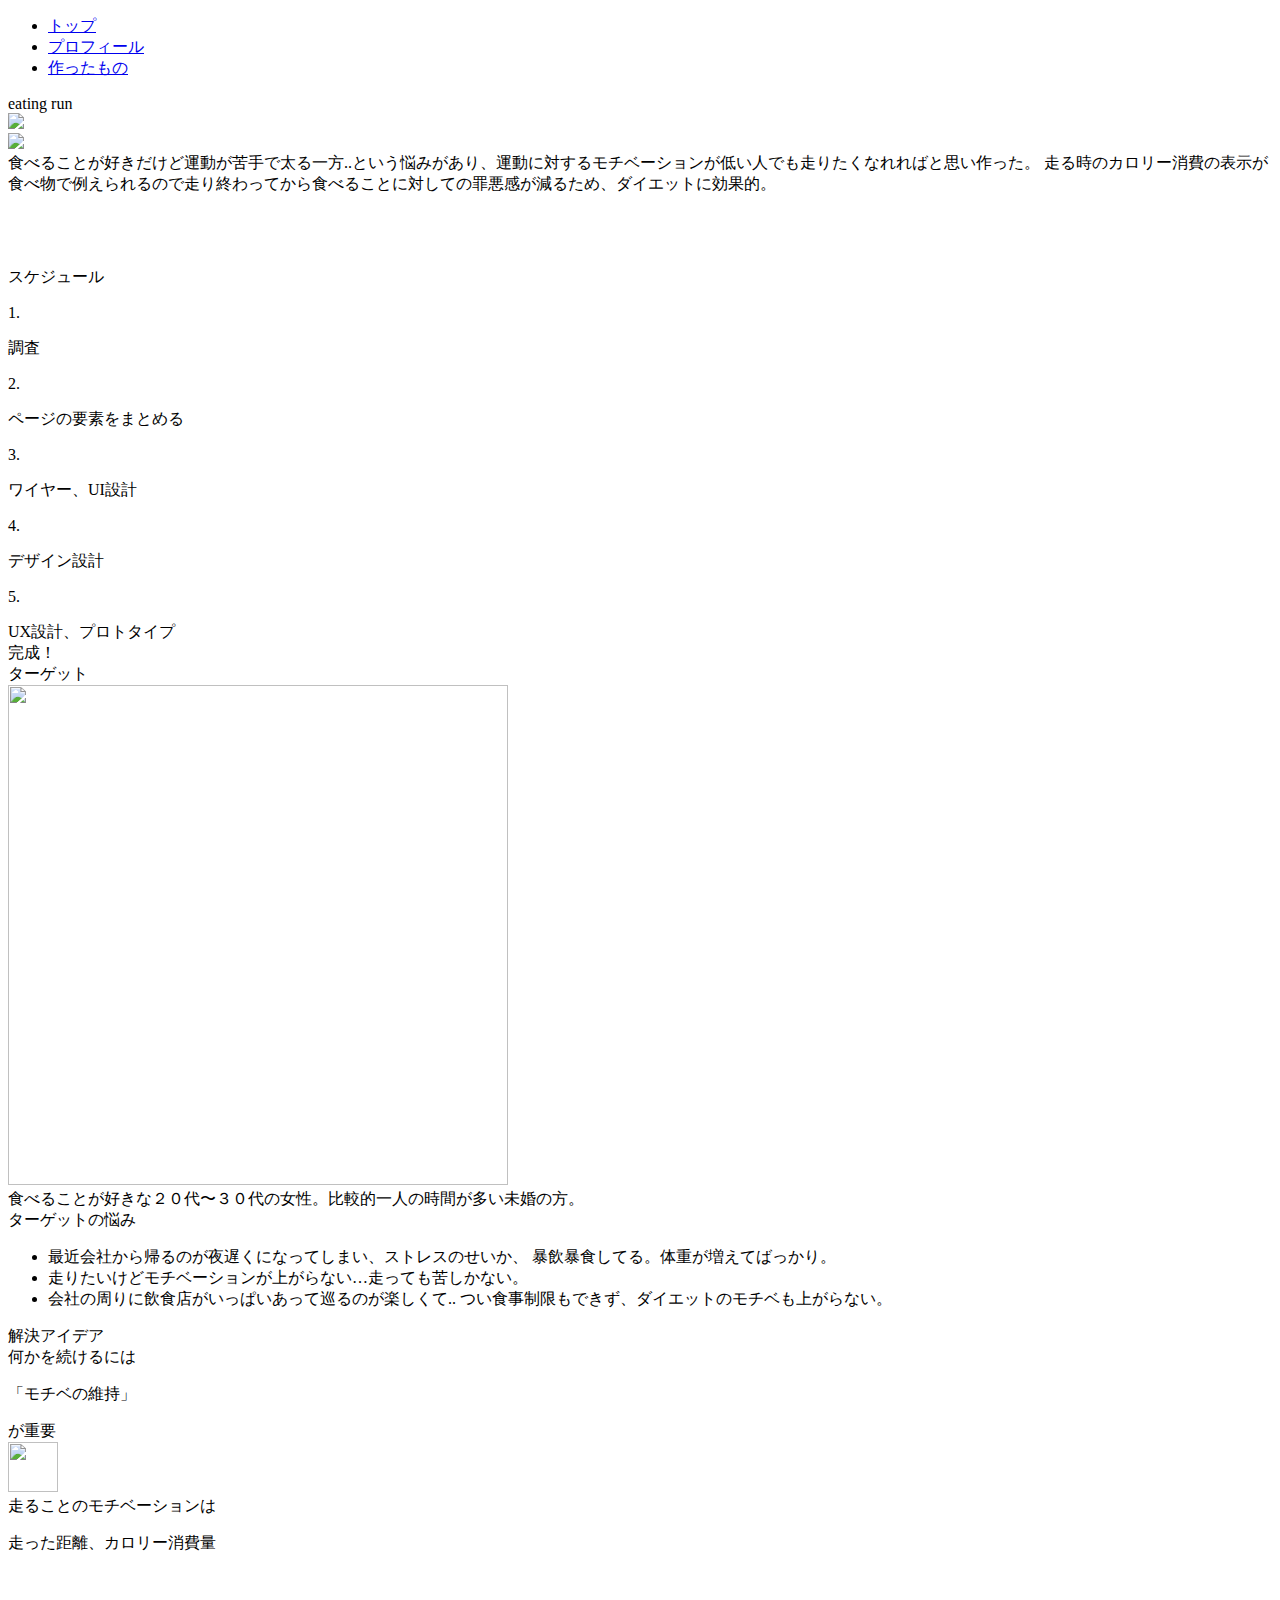
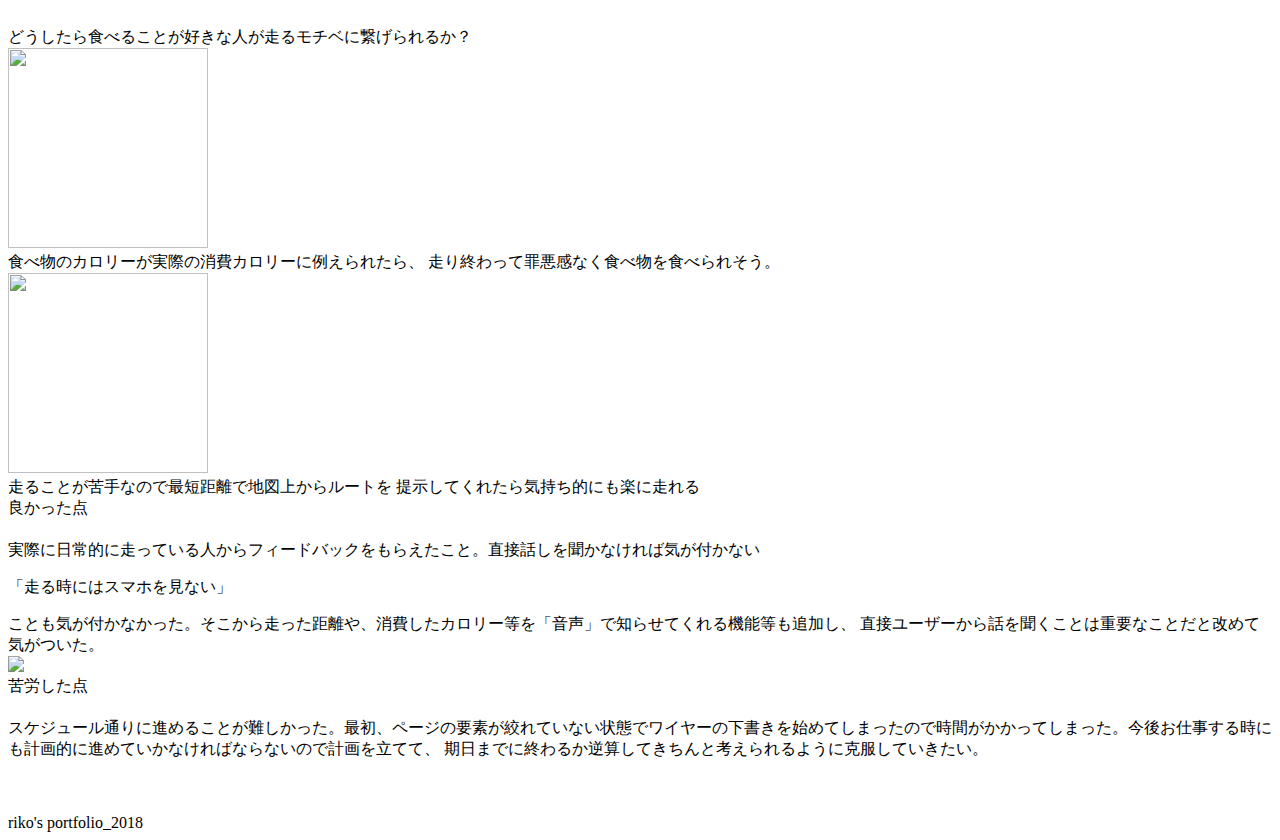
==== eating_run.html @ 44c852a9 "タイトルをつける" ====
<!DOCTYPE html>
<html>
<meta charset="utf-8">
<head>
  <title>アプリを作った</title>
    <script src="https://code.jquery.com/jquery-3.3.1.js"></script>
  <script src="portfolio.js"></script>
  <meta name="viewport" content="width=device-width, initial-scale=1.0, maximum-scale=1.0, minimum-scale=1.0">
  <meta name="description" content="The HTML5 Herald">
  <link rel="stylesheet" href="responsive.css">
  <link rel="stylesheet" href="portfolio.css">
   <link rel="shortcut icon" href="img/favicon.ico">
</head>
<div class="loading">
<div class="loader"></div>
</div>
  <body>
    <section class="header">
      <nav class="header_title">
        <ul>
          <li><a href="#top">トップ</li></a>
          <li><a href="#profile">プロフィール</li></a>
          <li><a href="#making">作ったもの</li></a>
        </ul>
      </nav>
    </section>
  <section class="eating_run">
    <div class="title">
      eating run
    </div>
    <div class="my_application">
     <div class="application">
       <img src="img/Group%202@2x.png">
      </div>
     <div class="application2">
      <img src="img/aoo.png">
     </div>
     </div>
    <div class="text_application">
      食べることが好きだけど運動が苦手で太る一方..という悩みがあり、運動に対するモチベーションが低い人でも走りたくなれればと思い作った。
      走る時のカロリー消費の表示が食べ物で例えられるので走り終わってから食べることに対しての罪悪感が減るため、ダイエットに効果的。
    </div>
    </section>
    <br>
    <br>
    <br>
    <br>
    <section  class="schedule">
      <div class="title">
       スケジュール
      </div>
      <div class="plan">
        <div class="plan1">
          <p>1.</p>調査
        </div>
        <div class="plan2">
          <p>2.</p>ページの要素をまとめる
        </div>
        <div class="plan3">
          <p>3.</p>ワイヤー、UI設計
        </div>
        <div class="plan4">
          <p>4.</p>デザイン設計
        </div>
        <div class="plan5">
          <p>5.</p>UX設計、プロトタイプ
        </div>
        <div class="plan6">
          完成！
        </div>
      </div>
    </section>

    <section class="target">
      <div class="title">
       ターゲット
      </div>
      <div class="target_picture">
      <img src="img/target.png"width="500px"height="500px">
      </div>
      <div class="target_text">
        食べることが好きな２０代〜３０代の女性。比較的一人の時間が多い未婚の方。
      </div>
    </section>
    <section class="trouble">
      <div class="title">
       ターゲットの悩み
      </div>
      <div class="trouble_text">
        <nav>
        <ul>
        <li><span>最近会社から帰るのが夜遅くになってしまい、ストレスのせいか、
        暴飲暴食してる。体重が増えてばっかり。</span></li>
        <li><span>走りたいけどモチベーションが上がらない…走っても苦しかない。</span></li>
        <li><span>会社の周りに飲食店がいっぱいあって巡るのが楽しくて..
        つい食事制限もできず、ダイエットのモチベも上がらない。</span></li>
      </ul>
      </nav>
    </div>
    </section>
    <section class="motivation">
      <div class="title">
       解決アイデア
      </div>
      <div class="motivation_text">
        何かを続けるには<p>「モチベの維持」</p>が重要
      </div>
      <div class="motivation_content">
      <div class="motivation_content_picture">
        <img src="img/矢印.png"width="50px"height="50px">
      </div>
      <div class="motivation_text2">
        走ることのモチベーションは<p>走った距離、カロリー消費量</p>
      </div>
      <br>
      <br>
      <div class="motivation_text3">
      　<div class="motivation_text_content">
        どうしたら食べることが好きな人が走るモチベに繋げられるか？
      </div>
      <div class="motivation_pear">
      <div class="motivation_reason">
        <div class="motivation_text_reason_picture">
          <img src="img/eating.png"width="200px"height="200px">
        </div>
        <div class="motivation_text_reason">
        食べ物のカロリーが実際の消費カロリーに例えられたら、
        走り終わって罪悪感なく食べ物を食べられそう。
        </div>
      </div>
      <div class="motivation_reason2">
        <div class="motivation_text_reason_picture2">
          <img src="img/最短距離@2x.png"width="200px"height="200px">
        </div>
        <div class="motivation_text_reason2">
        走ることが苦手なので最短距離で地図上からルートを
              提示してくれたら気持ち的にも楽に走れる
      </div>
    </div>
    </div>
  </div>
  </section>
    <section class="point">
      <div class="title">
        良かった点
      </div>
    　 <div class="point_text">
      実際に日常的に走っている人からフィードバックをもらえたこと。直接話しを聞かなければ気が付かない<p>「走る時にはスマホを見ない」</p>ことも気が付かなかった。そこから走った距離や、消費したカロリー等を「音声」で知らせてくれる機能等も追加し、
      直接ユーザーから話を聞くことは重要なことだと改めて気がついた。
    </div>
      <div class="point-text_picture">
        <img src="img/goodpoint.png">
      </div>
      <div class="title">
        苦労した点
      </div>
    　 <div class="point_text">
      スケジュール通りに進めることが難しかった。最初、ページの要素が絞れていない状態でワイヤーの下書きを始めてしまったので時間がかかってしまった。今後お仕事する時にも計画的に進めていかなければならないので計画を立てて、
      期日までに終わるか逆算してきちんと考えられるように克服していきたい。
    </div>
    </section>
    <br>
    <br>
    <br>
    <footer>
      <div class="footer_name">riko's portfolio_2018</div>
    </footer>
  </html>
  </body>
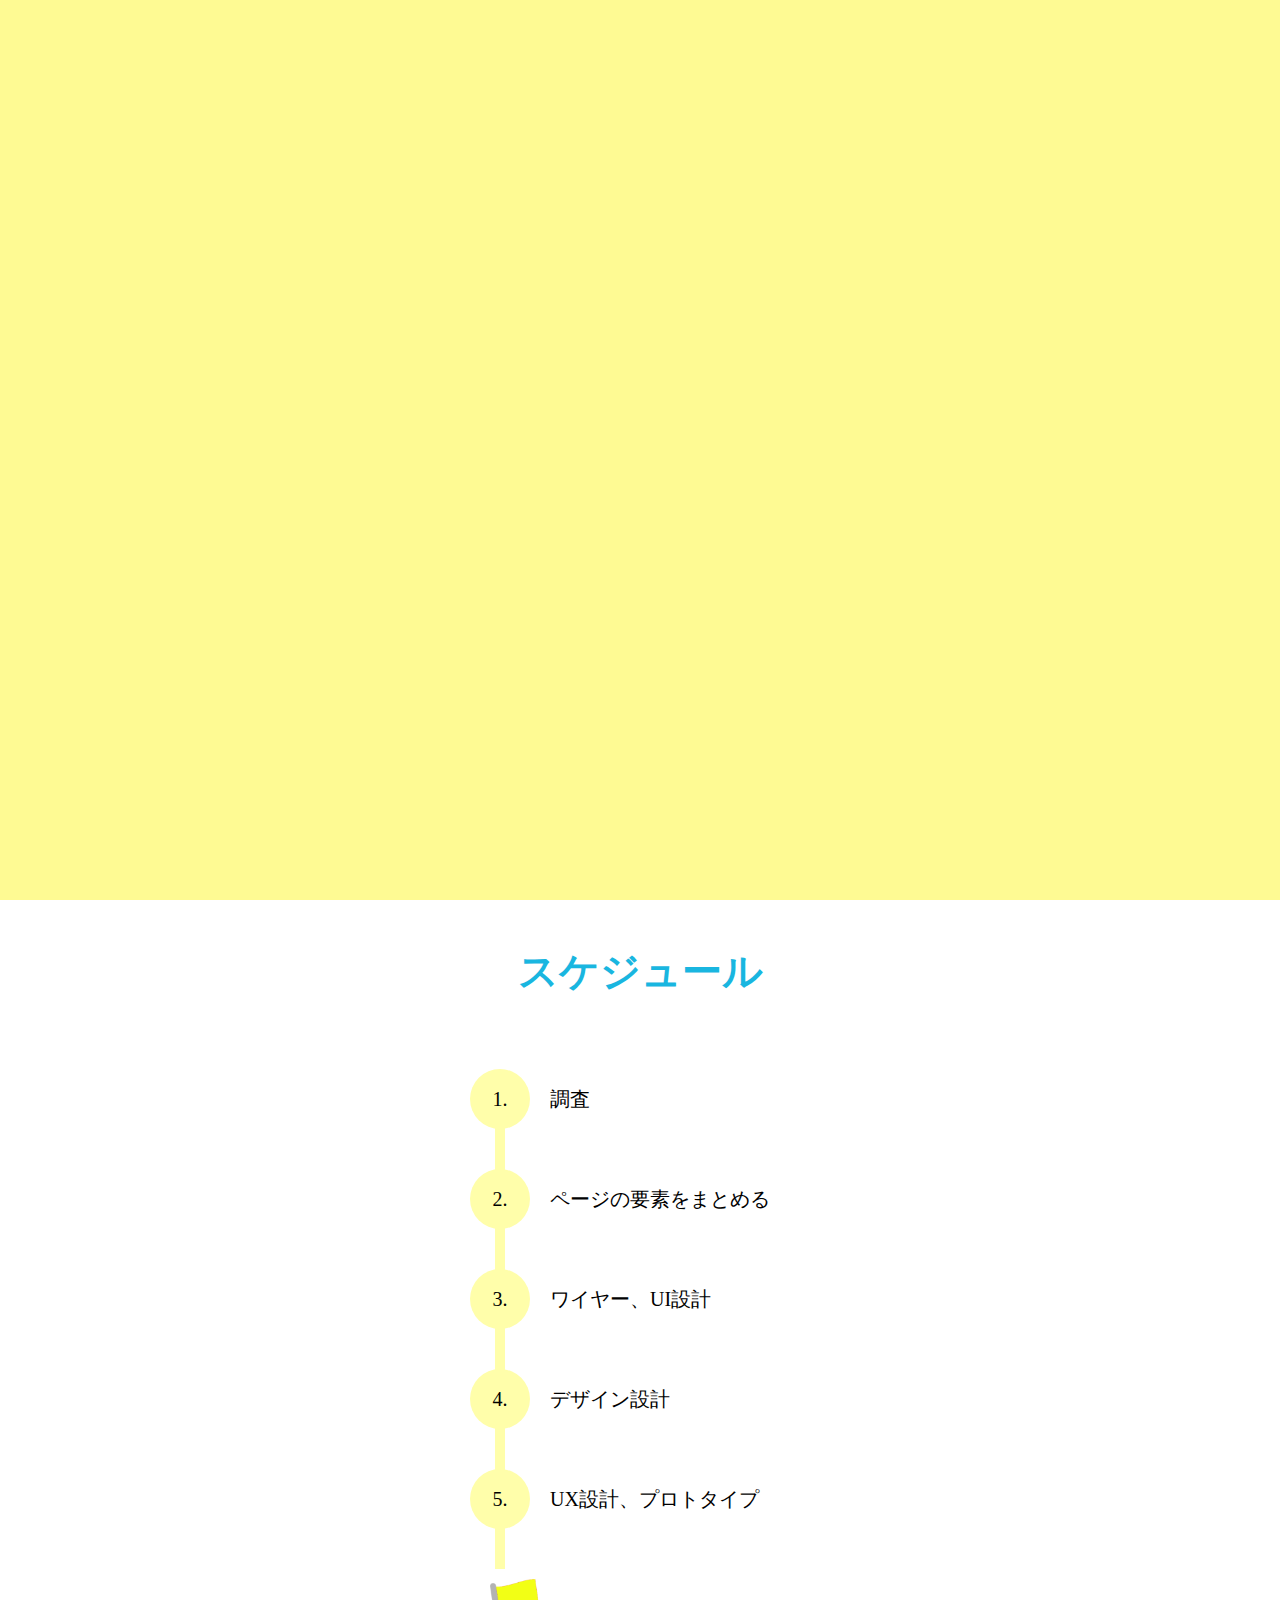
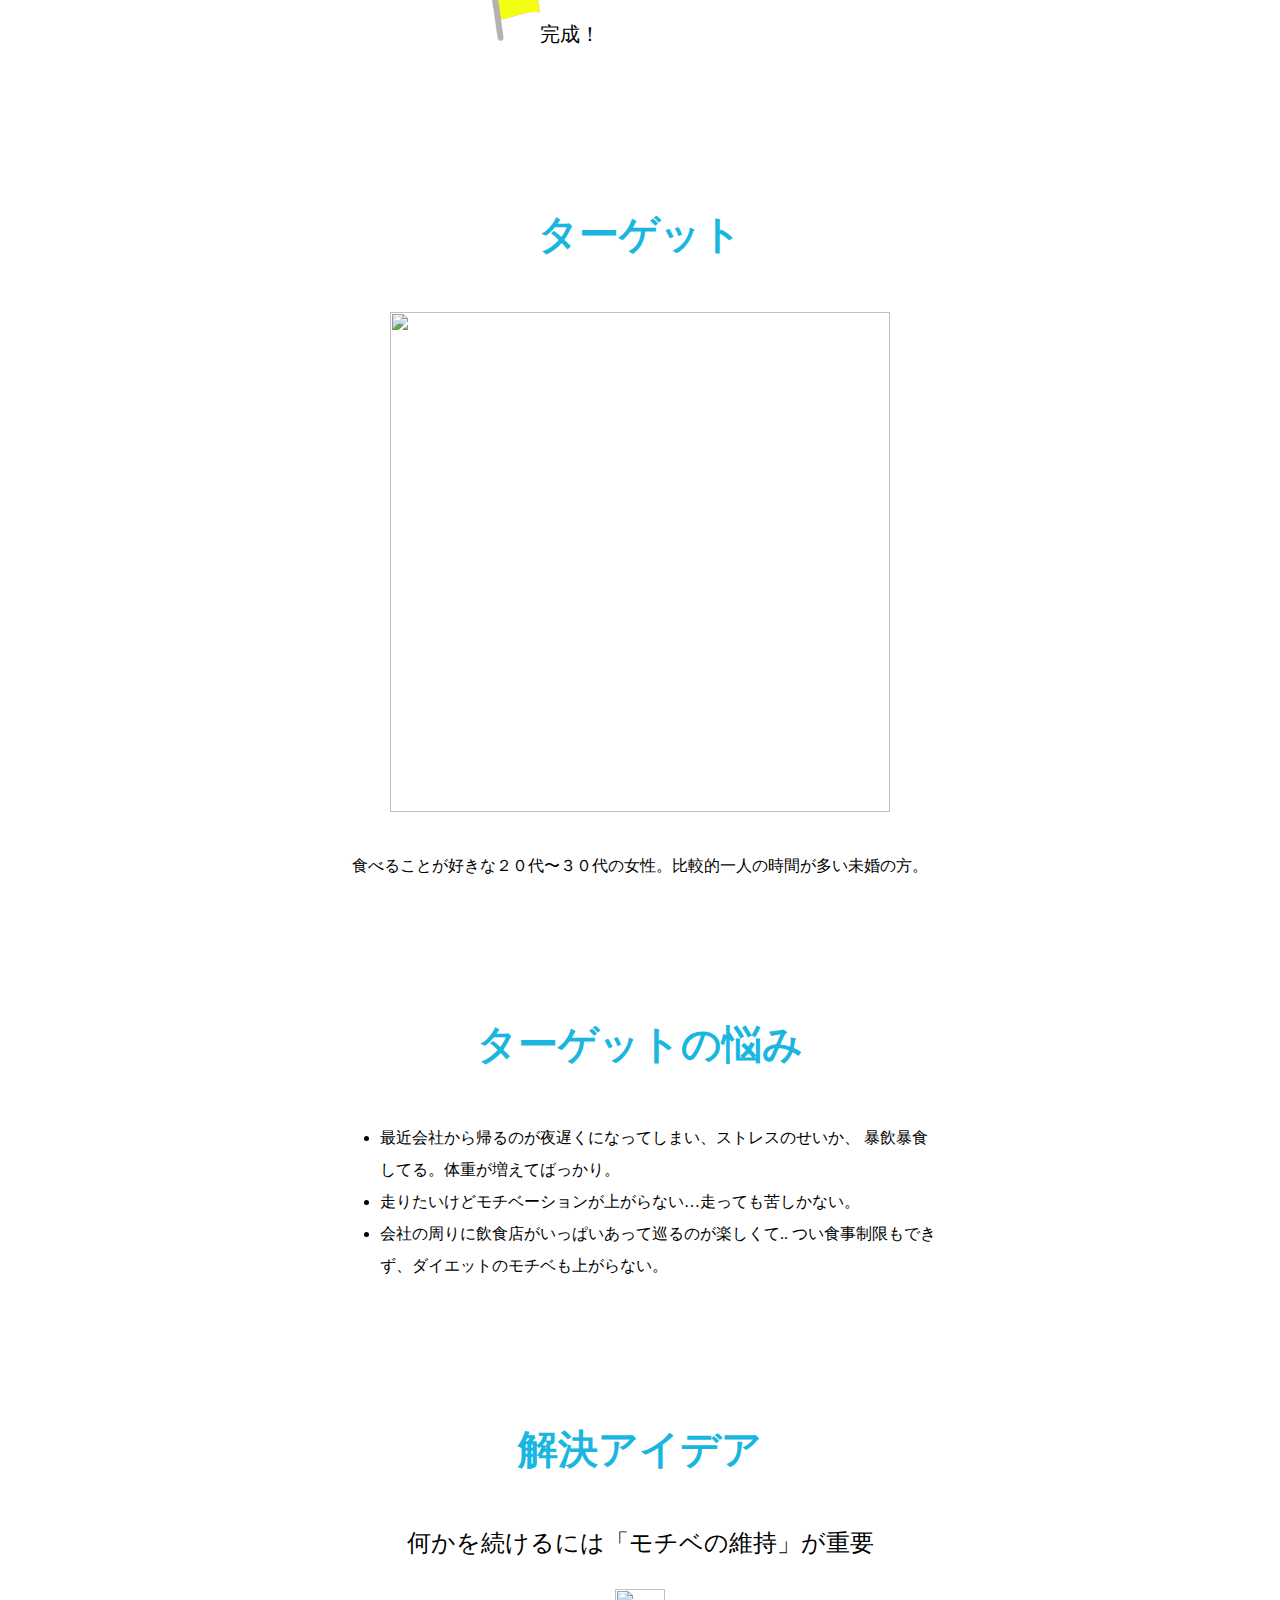
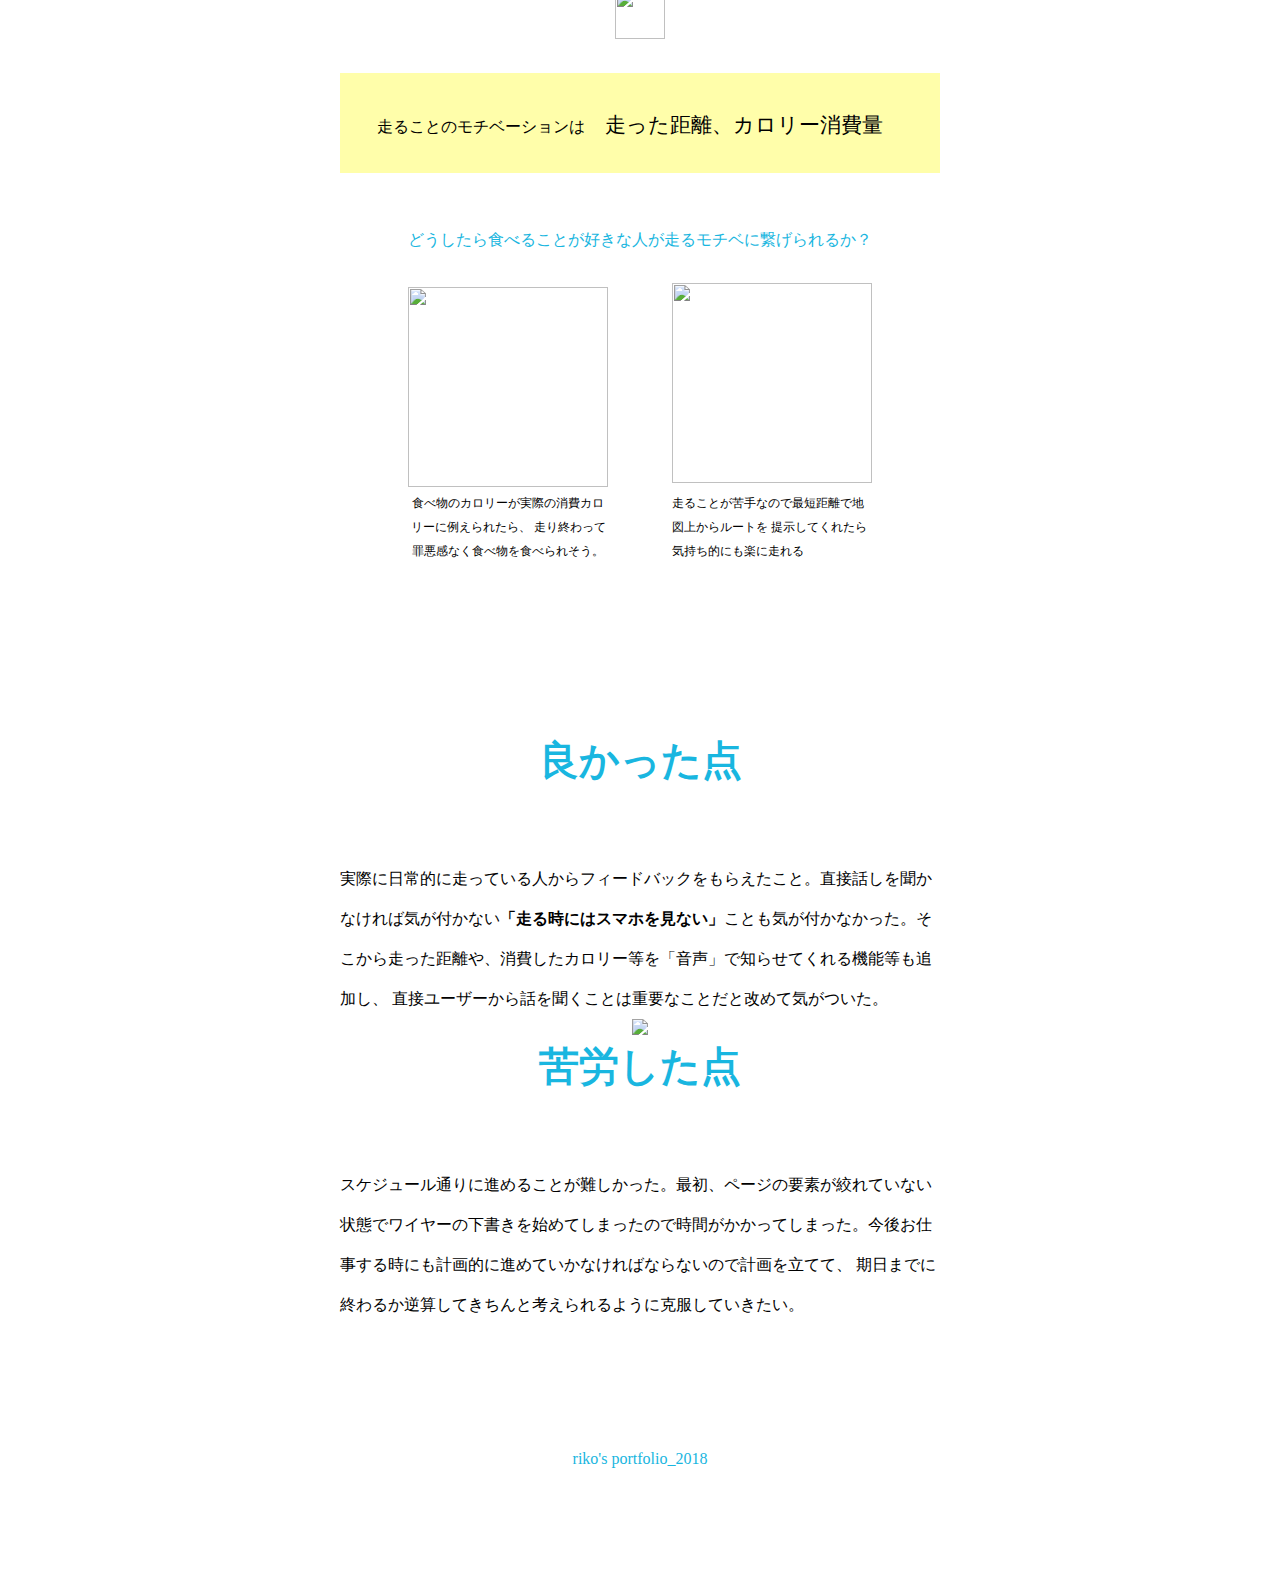
==== commit f38c5189: "変更" ====
--- a/eating_run.html
+++ b/eating_run.html
@@ -18,33 +18,35 @@
     <section class="header">
       <nav class="header_title">
         <ul>
-          <li><a href="#top">トップ</li></a>
-          <li><a href="#profile">プロフィール</li></a>
-          <li><a href="#making">作ったもの</li></a>
+          <li><a href="./index.html">トップに戻る</li></a>
         </ul>
       </nav>
     </section>
+
   <section class="eating_run">
     <div class="title">
       eating run
+      <p>〜食べる！走る！モチベーション爆上げアプリ〜</p>
     </div>
     <div class="my_application">
      <div class="application">
        <img src="img/Group%202@2x.png">
       </div>
-     <div class="application2">
+     <div class="application2 ">
       <img src="img/aoo.png">
      </div>
      </div>
-    <div class="text_application">
-      食べることが好きだけど運動が苦手で太る一方..という悩みがあり、運動に対するモチベーションが低い人でも走りたくなれればと思い作った。
-      走る時のカロリー消費の表示が食べ物で例えられるので走り終わってから食べることに対しての罪悪感が減るため、ダイエットに効果的。
+    <section class="explain">
+    <div class="title">
+     eating runって何？？
     </div>
+    <div class="explain_text">
+      食べることが好きだけど運動が苦手で太る一方..という方々の悩みを克服できるアプリ。
+      走る時のカロリー消費の表示が食べ物で例えられることで、走り終わってから食べることに対しての罪悪感が減る。
+      下のボタンで実際に使えるから使ってみてや〜
+    </div>
+       <a href="https://invis.io/FZOP6GDS639#/299753772_1" class="square_btn">invisionでいじってみる</a>
     </section>
-    <br>
-    <br>
-    <br>
-    <br>
     <section  class="schedule">
       <div class="title">
        スケジュール
@@ -66,11 +68,11 @@
           <p>5.</p>UX設計、プロトタイプ
         </div>
         <div class="plan6">
-          完成！
+        <img src="img/flag.png"width="50px">完成！
         </div>
       </div>
     </section>
-
+    <br>
     <section class="target">
       <div class="title">
        ターゲット
--- a/portfolio.css
+++ b/portfolio.css
@@ -0,0 +1,506 @@
+html,body{margin:0px;}
+.move{
+    opacity: 0;
+    transition: 1s ease;
+    transform:translateY(25%);
+    animation: all;
+}
+
+.move.inview{
+    opacity: 1;
+    transition: 1s ease;
+    transform:translateY(0);
+    animation: all;
+    /* visibility:hidden; */
+}
+section .header{
+  display: table;
+}
+
+section .header_title{
+  display: inline-table;
+  width: 100%;
+  text-align: right;
+  background: #FFF;
+}
+
+section .header_title li{
+  display: inline-table;
+  padding: 20px 20px;
+  font-weight: bold;
+
+}
+
+section .title p{
+    font-size: 0.5em;
+}
+section .design {
+      text-align: center;
+  }
+
+section .header_title li a{
+  text-decoration: none;
+  color: #19B6E0;
+}
+
+section .header img{
+  width: 500px;
+  height: 500px;
+}
+
+.copy {
+text-align: center;
+
+}
+section .text {
+  width: 740px;
+  height: 510px;
+  vertical-align: center;
+    /* vertical-align: middle; */
+  display: inline-block;
+    /* position: relative; */
+  top: 30px;
+  left: 0px;
+  vertical-align: top;
+  position: relative;
+  border-radius: 208px 320px 340px 481px;
+    /* line-height: 8; */
+    /* transform: skewX(-10deg); */
+  opacity: 1.4;
+  z-index: 111;
+  background: #FFFC93;
+}
+section .text_profile {
+    width: 530px;
+    text-align: left;
+    margin: 40px auto;
+}
+.riko_picture {
+    position: relative;
+    text-align: center;
+    }
+section .riko_picture::before {
+    background-image: url(img/大塚パン.png);
+    background-repeat: no-repeat;
+    content: "";
+    /* display: block; */
+    position: absolute;
+    width: 236px;
+    height: 350px;
+    opacity: 0.7;
+    right: 100px;
+}
+section .title {
+    font-size: 40px;
+    font-weight: bold;
+    /* margin-top: 100px; */
+    color: #19B6E0;
+    margin: 0px 0px 50px;
+    text-align: center;
+  }
+
+section .work_design1{
+  margin: 60px;
+  position: relative;
+}
+section .work_design1::before {
+  background-image: url(img/大塚写真.png);
+  background-repeat: no-repeat;
+  content: "";
+  position: absolute;
+    /* display: block; */
+  width: 300px;
+  height: 327px;
+    /* top: 2160px; */
+  left:-20px;
+  opacity: 0.7;
+}
+section .work_design2{
+  margin: 60px;
+}
+
+section .work_design3{
+  margin: 60px;
+}
+section .picture {
+  display: inline-block;
+  position: relative;
+}
+
+section .explain_text {
+    width: 800px;
+    margin: 0 auto;
+    line-height: 3;
+}
+section .wantedly{
+  display: inline-block;
+}
+section .content {
+  position: relative;
+  top: 130px;
+  width: 490px;
+  margin: 0 auto;
+  color: #19B6E0;
+  text-align: left;
+}
+
+section .content h1 {
+  font-size: 1.9em;
+}
+section .content p {
+  line-height: 3;
+}
+
+
+section footer{
+  width:100%;
+  height :200px;
+  background: #fff;
+}
+
+section footer .footer_name{
+  color: #19B6E0;
+  vertical-align: middle;
+  line-height: 10;
+}
+
+section .my_application{
+  display: block;
+  text-align: center;
+}
+section.text_application {
+    width: 680px;
+    margin: 0px auto;
+    line-height: 2;
+    color: #737373;
+}
+section .application{
+  display: inline-block;
+}
+
+section .application2{
+  display: inline-block;
+}
+
+
+section.explain {
+    margin: 150px 0px;
+}
+
+section.schedule{
+    margin: 140px 0px;
+}
+
+section.trouble {
+    margin: 140px 0px;
+}
+.plan p {
+    display: inline-block;
+    background: #FFFEAA;
+    width: 60px;
+    height: 60px;
+    border-radius: 100px;
+    text-align: center;
+    line-height: 3;
+    position: relative;
+    left: -20px;
+    font-size: 20px;
+}
+
+.plan {
+    margin: 0px auto;
+    text-align: left;
+    /* display: block; */
+    /* max-width: 100%; */
+    display: block;
+    width: 300px;
+    /* transform: translate(30%,-10%); */
+    position: relative;
+    height: 600px;
+    font-size: 20px;
+}
+.plan6 {
+    margin: 30px 0px;
+}
+
+.plan:before {
+    content: "";
+    width: 10px;
+    height: 470px;
+    background:#FFFEAA;
+    position: absolute;
+    z-index: -111;
+    top: 50px;
+    left: 5px;
+}
+.motivation_content {
+    background: #FFFEAA;
+    width: 600px;
+    margin: 0 auto;
+}
+section.target {
+    text-align: center;
+}
+
+section .trouble_text nav {
+    width: 600px;
+    text-align: left;
+    display: block;
+    margin: 0 auto;
+    line-height: 2;
+}
+section .text_application {
+    width: 548px;
+    margin: 10px auto;
+    color: #737373;
+    font-size: 0.9em;
+}
+section.motivation {
+    margin: 140px 0px;
+}
+section .motivation_content {
+    margin: 30px auto;
+    padding: 30px;
+    background: #fff;
+}
+section .motivation_text p {
+    display: inline;
+}
+section .motivation_text {
+    text-align: center;
+    font-size: 1.5em;
+    display: block;
+}
+section .motivation_text2 {
+    background: #FFFEAA;
+    width: 600px;
+    text-align: center;
+    height: 100px;
+    line-height: 5;
+}
+section .motivation_content_picture {
+    text-align: center;
+    position: relative;
+    top: -30px;
+}
+section .motivation_pear {
+    display: block;
+    /* padding: 70px; */
+    /* text-align: center; */
+    margin-top: 32px;
+}
+section .motivation_reason {
+    width: 200px;
+    display: inline-block;
+    margin: 0px 30px;
+    /* margin: 50px; */
+    /* text-align: left; */
+}
+section .motivation_reason2 {
+    width: 200px;
+    text-align: left;
+    display: inline-block;
+    font-size: 12px;
+    line-height: 2;
+    margin: 0px 30px;
+}
+section .motivation_text_reason {
+    font-size: 12px;
+    line-height: 2;
+}
+section.motivation_text_reason2 {
+    font-size: 12px;
+    line-height: 2;
+}
+section .motivation_text_reason_picture {
+    display: inline-block;
+}
+section.motivation_text_reason {
+    font-size: 0.8em;
+    line-height: 2;
+    width: 210px;
+}
+section.motivation_reason2 {
+    width: 270px;
+    display: inline-block;
+    /* position: relative; */
+    /* margin-left: 190px; */
+    text-align: left;
+}
+
+section.motivation_text_reason2 {
+    font-size: 0.8em;
+    line-height: 2;
+    width: 200px;
+}
+section .motivation_text2 p{
+    display: inline;
+    font-size: 1.3em;
+    margin: 0px 20px;
+}
+section .motivation_text3 {
+    text-align: center;
+    /* margin: 0 auto; */
+}
+
+.motivation_text_content {
+    color: #19B6E0;
+}
+section .point_text {
+width: 600px;
+margin: 0 auto;
+line-height: 2.5;
+}
+
+section .point_text p{
+  font-weight: bold;
+  display: inline;
+}
+
+section .point-text_picture {
+    margin: 0 auto;
+    text-align: center;
+}
+
+section .trouble_text li{
+  list-style-type:disc;
+}
+
+section .target_text {
+    margin: 40px;
+}
+
+section .ec_site_picture {
+    text-align: center;
+}
+
+section .skill_set {
+    text-align: center;
+}
+section .thinking_ec_site {
+    width: 600px;
+    margin: 0 auto;
+}
+.square_btn {
+    position: relative;
+    display: inline-block;
+    padding: 0.25em 0.5em;
+    text-decoration: none;
+    color: #FFF;
+    background: #19B6E0;
+    border-radius: 4px;
+    width: 300px;
+    display: block;
+    margin: 60px auto;
+    height: 70px;
+    line-height: 4;
+    text-align: center;
+}
+.square_btn:active {/*押したとき*/
+    box-shadow: 0 0 2px rgba(0, 0, 0, 0.30);
+}
+section .obog_picture {
+    text-align: center;
+}
+section .obog_target_content {
+    width: 500px;
+    margin: 50px auto;
+    line-height: 2;
+}
+
+section .obog_target_content p{
+    margin: 0;
+}
+.obog_target_picture {
+    text-align: center;
+}
+.obog_content {
+    width: 500px;
+    text-align: left;
+    margin: 60px auto;
+    font-size: 17px;
+}
+footer {
+    background: #FEFA93;
+    height: 100px;
+    text-align: center;
+    line-height: 5;
+}
+.loading {
+position: fixed;
+width: 100vw;
+height: 100vh;
+top: 0px;
+left: 0px;
+background:#FEFA93;
+z-index: 9999;
+}
+.loader {
+  color:  #19B6E0;
+  font-size: 20px;
+  margin: 400px auto;
+  width: 1em;
+  height: 1em;
+  border-radius: 50%;
+  position: relative;
+  text-indent: -9999em;
+  -webkit-animation: load4 1.3s infinite linear;
+  animation: load4 1.3s infinite linear;
+  -webkit-transform: translateZ(0);
+  -ms-transform: translateZ(0);
+  transform: translateZ(0);
+}
+@-webkit-keyframes load4 {
+  0%,
+  100% {
+    box-shadow: 0 -3em 0 0.2em, 2em -2em 0 0em, 3em 0 0 -1em, 2em 2em 0 -1em, 0 3em 0 -1em, -2em 2em 0 -1em, -3em 0 0 -1em, -2em -2em 0 0;
+  }
+  12.5% {
+    box-shadow: 0 -3em 0 0, 2em -2em 0 0.2em, 3em 0 0 0, 2em 2em 0 -1em, 0 3em 0 -1em, -2em 2em 0 -1em, -3em 0 0 -1em, -2em -2em 0 -1em;
+  }
+  25% {
+    box-shadow: 0 -3em 0 -0.5em, 2em -2em 0 0, 3em 0 0 0.2em, 2em 2em 0 0, 0 3em 0 -1em, -2em 2em 0 -1em, -3em 0 0 -1em, -2em -2em 0 -1em;
+  }
+  37.5% {
+    box-shadow: 0 -3em 0 -1em, 2em -2em 0 -1em, 3em 0em 0 0, 2em 2em 0 0.2em, 0 3em 0 0em, -2em 2em 0 -1em, -3em 0em 0 -1em, -2em -2em 0 -1em;
+  }
+  50% {
+    box-shadow: 0 -3em 0 -1em, 2em -2em 0 -1em, 3em 0 0 -1em, 2em 2em 0 0em, 0 3em 0 0.2em, -2em 2em 0 0, -3em 0em 0 -1em, -2em -2em 0 -1em;
+  }
+  62.5% {
+    box-shadow: 0 -3em 0 -1em, 2em -2em 0 -1em, 3em 0 0 -1em, 2em 2em 0 -1em, 0 3em 0 0, -2em 2em 0 0.2em, -3em 0 0 0, -2em -2em 0 -1em;
+  }
+  75% {
+    box-shadow: 0em -3em 0 -1em, 2em -2em 0 -1em, 3em 0em 0 -1em, 2em 2em 0 -1em, 0 3em 0 -1em, -2em 2em 0 0, -3em 0em 0 0.2em, -2em -2em 0 0;
+  }
+  87.5% {
+    box-shadow: 0em -3em 0 0, 2em -2em 0 -1em, 3em 0 0 -1em, 2em 2em 0 -1em, 0 3em 0 -1em, -2em 2em 0 0, -3em 0em 0 0, -2em -2em 0 0.2em;
+  }
+}
+@keyframes load4 {
+  0%,
+  100% {
+    box-shadow: 0 -3em 0 0.2em, 2em -2em 0 0em, 3em 0 0 -1em, 2em 2em 0 -1em, 0 3em 0 -1em, -2em 2em 0 -1em, -3em 0 0 -1em, -2em -2em 0 0;
+  }
+  12.5% {
+    box-shadow: 0 -3em 0 0, 2em -2em 0 0.2em, 3em 0 0 0, 2em 2em 0 -1em, 0 3em 0 -1em, -2em 2em 0 -1em, -3em 0 0 -1em, -2em -2em 0 -1em;
+  }
+  25% {
+    box-shadow: 0 -3em 0 -0.5em, 2em -2em 0 0, 3em 0 0 0.2em, 2em 2em 0 0, 0 3em 0 -1em, -2em 2em 0 -1em, -3em 0 0 -1em, -2em -2em 0 -1em;
+  }
+  37.5% {
+    box-shadow: 0 -3em 0 -1em, 2em -2em 0 -1em, 3em 0em 0 0, 2em 2em 0 0.2em, 0 3em 0 0em, -2em 2em 0 -1em, -3em 0em 0 -1em, -2em -2em 0 -1em;
+  }
+  50% {
+    box-shadow: 0 -3em 0 -1em, 2em -2em 0 -1em, 3em 0 0 -1em, 2em 2em 0 0em, 0 3em 0 0.2em, -2em 2em 0 0, -3em 0em 0 -1em, -2em -2em 0 -1em;
+  }
+  62.5% {
+    box-shadow: 0 -3em 0 -1em, 2em -2em 0 -1em, 3em 0 0 -1em, 2em 2em 0 -1em, 0 3em 0 0, -2em 2em 0 0.2em, -3em 0 0 0, -2em -2em 0 -1em;
+  }
+  75% {
+    box-shadow: 0em -3em 0 -1em, 2em -2em 0 -1em, 3em 0em 0 -1em, 2em 2em 0 -1em, 0 3em 0 -1em, -2em 2em 0 0, -3em 0em 0 0.2em, -2em -2em 0 0;
+  }
+  87.5% {
+    box-shadow: 0em -3em 0 0, 2em -2em 0 -1em, 3em 0 0 -1em, 2em 2em 0 -1em, 0 3em 0 -1em, -2em 2em 0 0, -3em 0em 0 0, -2em -2em 0 0.2em;
+  }
+}
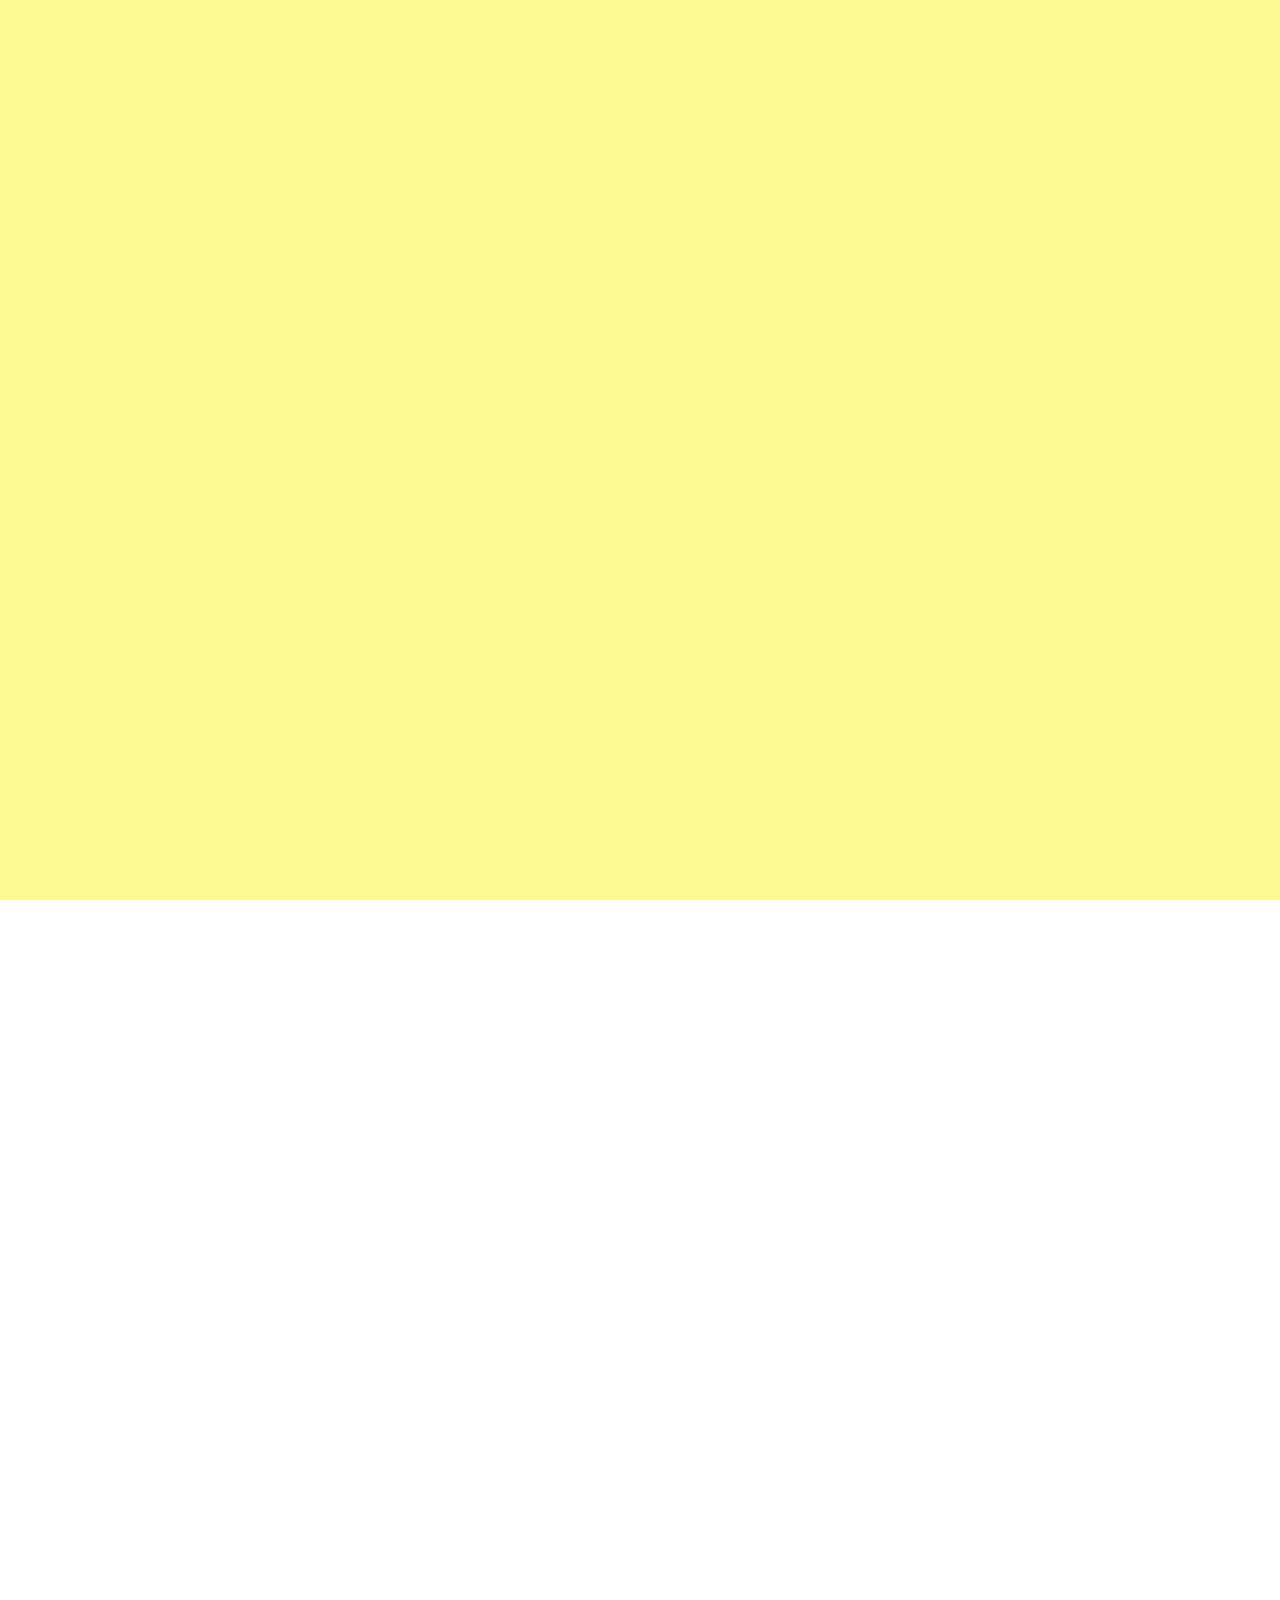
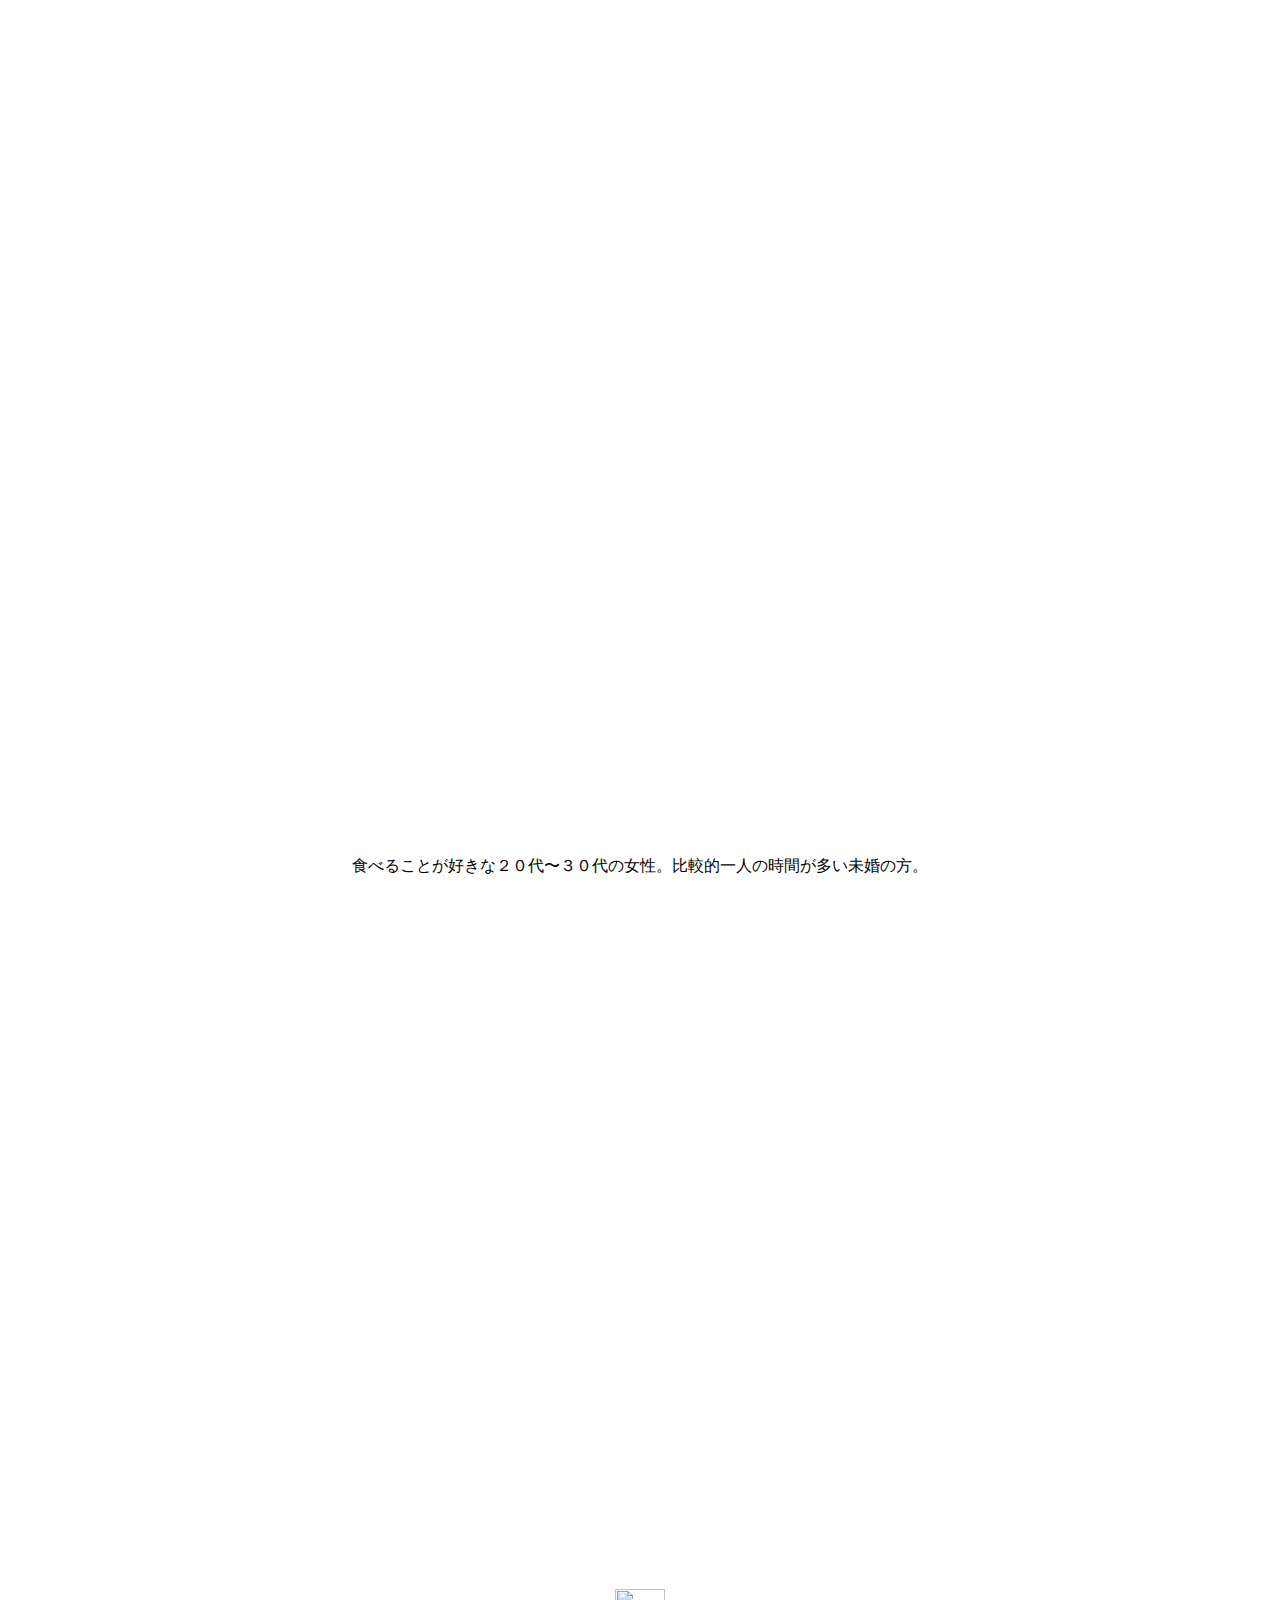
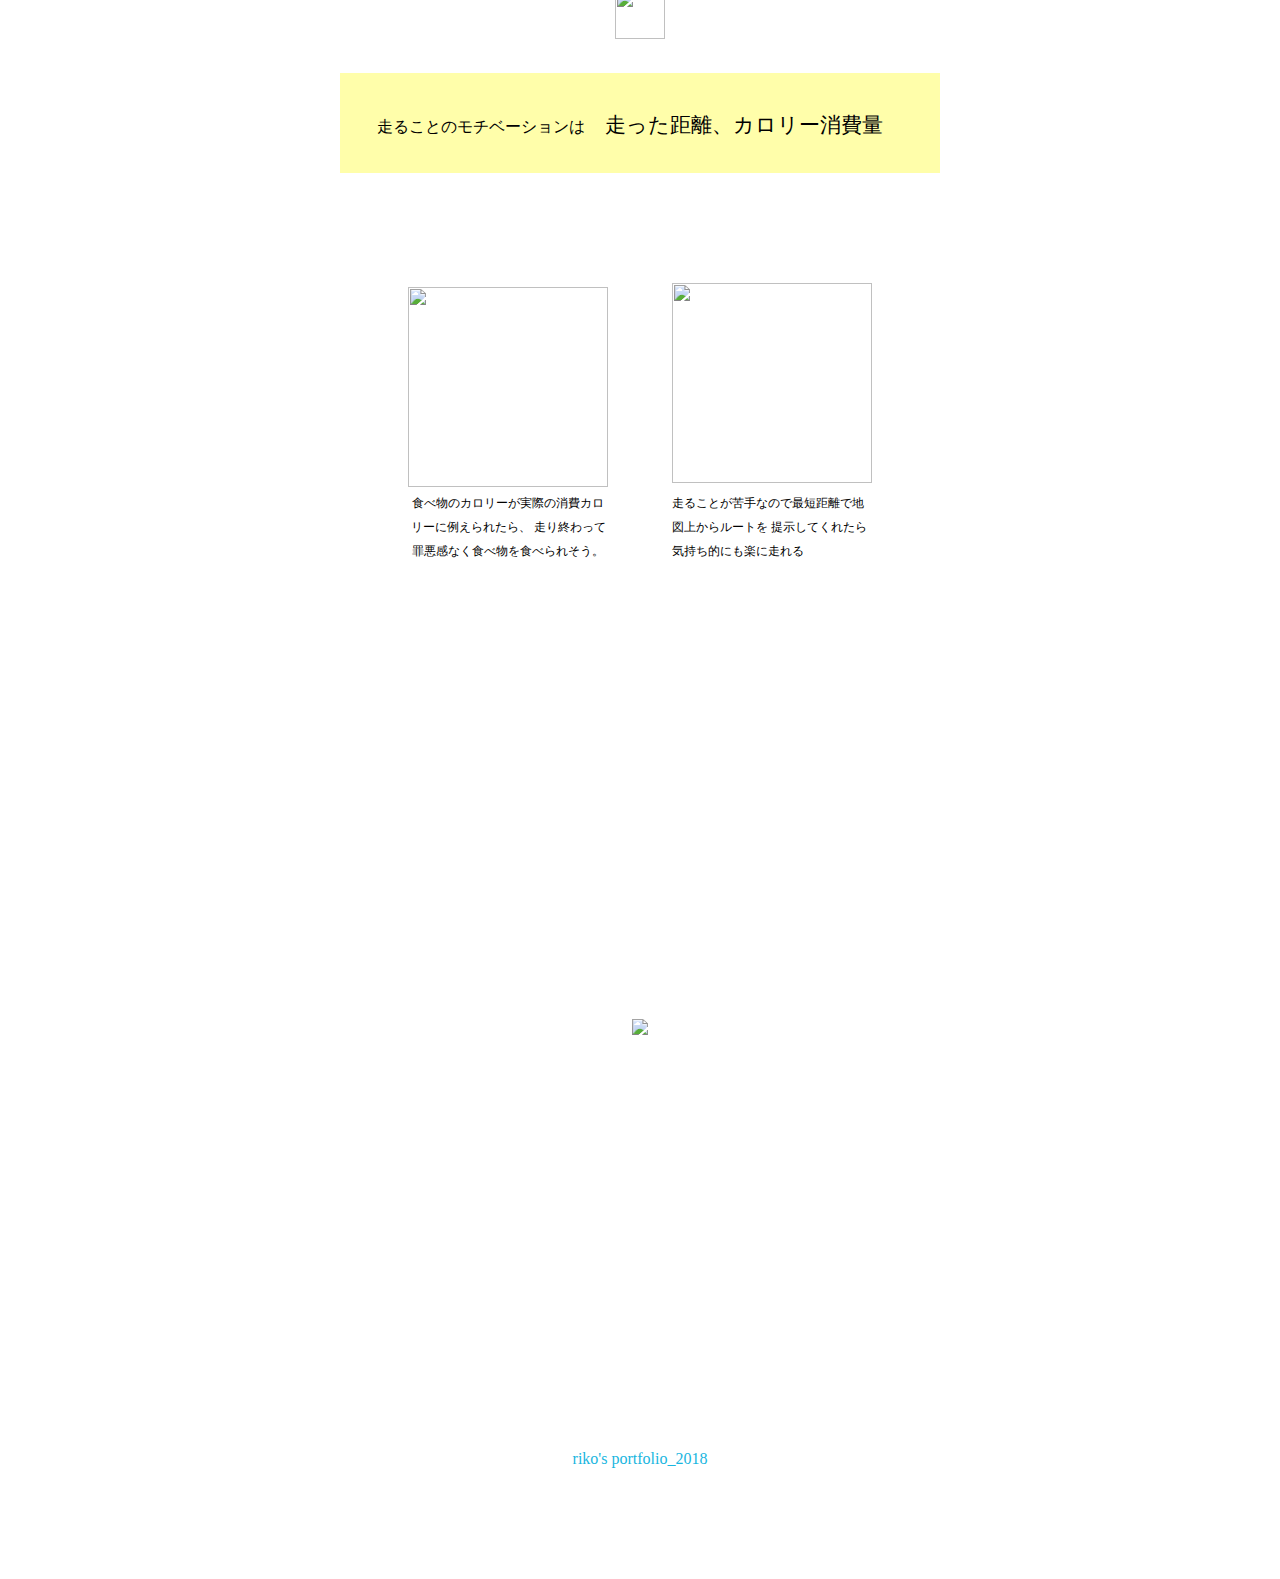
==== commit 8d724f44: "変更" ====
--- a/eating_run.html
+++ b/eating_run.html
@@ -2,14 +2,15 @@
 <html>
 <meta charset="utf-8">
 <head>
-  <title>アプリを作った</title>
-    <script src="https://code.jquery.com/jquery-3.3.1.js"></script>
+  <title>RIKO'S PORTFOLIO</title>
+  <script src="https://code.jquery.com/jquery-3.3.1.js"></script>
   <script src="portfolio.js"></script>
+  <script src="jquery.inview.js"></script>
   <meta name="viewport" content="width=device-width, initial-scale=1.0, maximum-scale=1.0, minimum-scale=1.0">
   <meta name="description" content="The HTML5 Herald">
   <link rel="stylesheet" href="responsive.css">
   <link rel="stylesheet" href="portfolio.css">
-   <link rel="shortcut icon" href="img/favicon.ico">
+  <link rel="shortcut icon" href="img/favicon.ico">
 </head>
 <div class="loading">
 <div class="loader"></div>
@@ -28,7 +29,7 @@
       eating run
       <p>〜食べる！走る！モチベーション爆上げアプリ〜</p>
     </div>
-    <div class="my_application">
+    <div class="my_application ">
      <div class="application">
        <img src="img/Group%202@2x.png">
       </div>
@@ -37,21 +38,21 @@
      </div>
      </div>
     <section class="explain">
-    <div class="title">
+    <div class="title move">
      eating runって何？？
     </div>
-    <div class="explain_text">
+    <div class="explain_text move">
       食べることが好きだけど運動が苦手で太る一方..という方々の悩みを克服できるアプリ。
       走る時のカロリー消費の表示が食べ物で例えられることで、走り終わってから食べることに対しての罪悪感が減る。
       下のボタンで実際に使えるから使ってみてや〜
     </div>
-       <a href="https://invis.io/FZOP6GDS639#/299753772_1" class="square_btn">invisionでいじってみる</a>
+       <a href="https://invis.io/FZOP6GDS639#/299753772_1" class="square_btn move">invisionでいじってみる</a>
     </section>
     <section  class="schedule">
-      <div class="title">
+      <div class="title move">
        スケジュール
       </div>
-      <div class="plan">
+      <div class="plan move">
         <div class="plan1">
           <p>1.</p>調査
         </div>
@@ -74,10 +75,10 @@
     </section>
     <br>
     <section class="target">
-      <div class="title">
+      <div class="title move">
        ターゲット
       </div>
-      <div class="target_picture">
+      <div class="target_picture move">
       <img src="img/target.png"width="500px"height="500px">
       </div>
       <div class="target_text">
@@ -85,10 +86,10 @@
       </div>
     </section>
     <section class="trouble">
-      <div class="title">
+      <div class="title move">
        ターゲットの悩み
       </div>
-      <div class="trouble_text">
+      <div class="trouble_text move">
         <nav>
         <ul>
         <li><span>最近会社から帰るのが夜遅くになってしまい、ストレスのせいか、
@@ -101,10 +102,10 @@
     </div>
     </section>
     <section class="motivation">
-      <div class="title">
+      <div class="title move">
        解決アイデア
       </div>
-      <div class="motivation_text">
+      <div class="motivation_text move">
         何かを続けるには<p>「モチベの維持」</p>が重要
       </div>
       <div class="motivation_content">
@@ -117,7 +118,7 @@
       <br>
       <br>
       <div class="motivation_text3">
-      　<div class="motivation_text_content">
+      　<div class="motivation_text_content move">
         どうしたら食べることが好きな人が走るモチベに繋げられるか？
       </div>
       <div class="motivation_pear">
@@ -143,20 +144,20 @@
   </div>
   </section>
     <section class="point">
-      <div class="title">
+      <div class="title move">
         良かった点
       </div>
-    　 <div class="point_text">
+    　 <div class="point_text move">
       実際に日常的に走っている人からフィードバックをもらえたこと。直接話しを聞かなければ気が付かない<p>「走る時にはスマホを見ない」</p>ことも気が付かなかった。そこから走った距離や、消費したカロリー等を「音声」で知らせてくれる機能等も追加し、
       直接ユーザーから話を聞くことは重要なことだと改めて気がついた。
     </div>
       <div class="point-text_picture">
         <img src="img/goodpoint.png">
       </div>
-      <div class="title">
+      <div class="title move">
         苦労した点
       </div>
-    　 <div class="point_text">
+    　 <div class="point_text move">
       スケジュール通りに進めることが難しかった。最初、ページの要素が絞れていない状態でワイヤーの下書きを始めてしまったので時間がかかってしまった。今後お仕事する時にも計画的に進めていかなければならないので計画を立てて、
       期日までに終わるか逆算してきちんと考えられるように克服していきたい。
     </div>
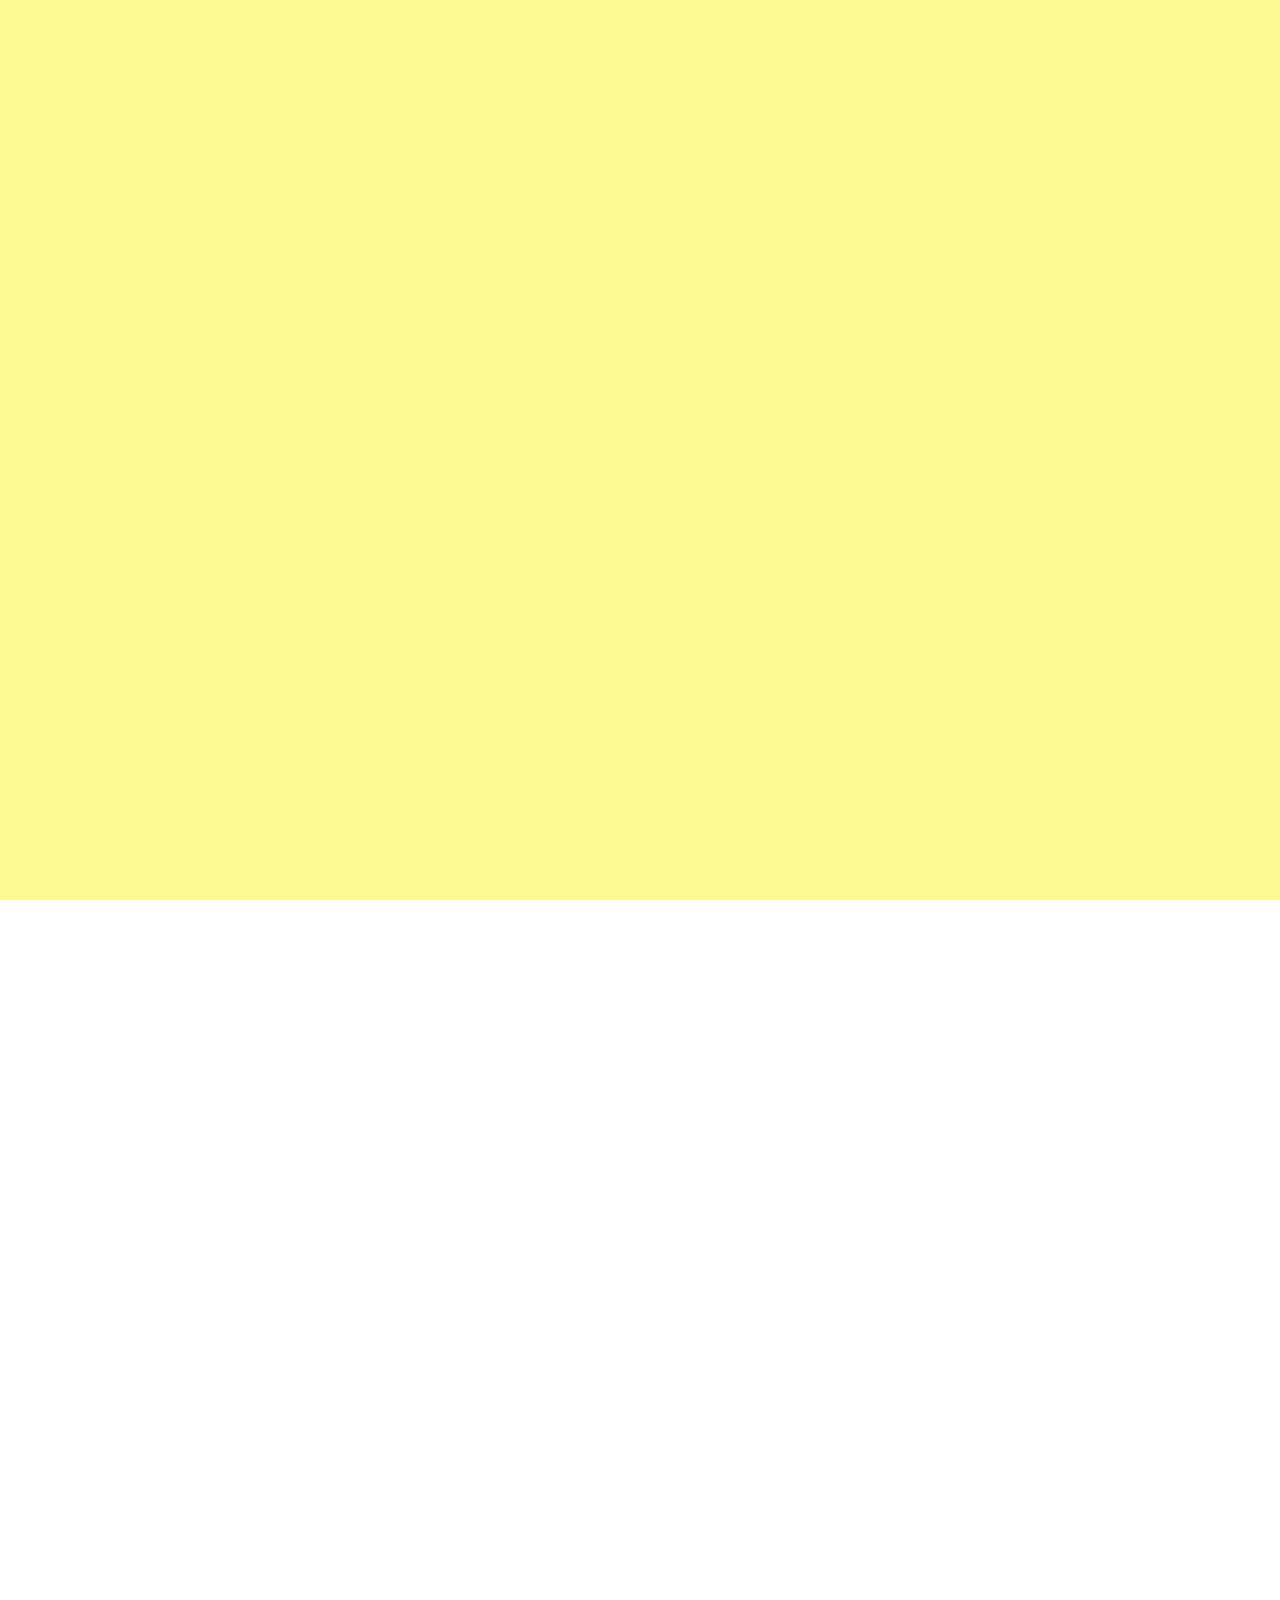
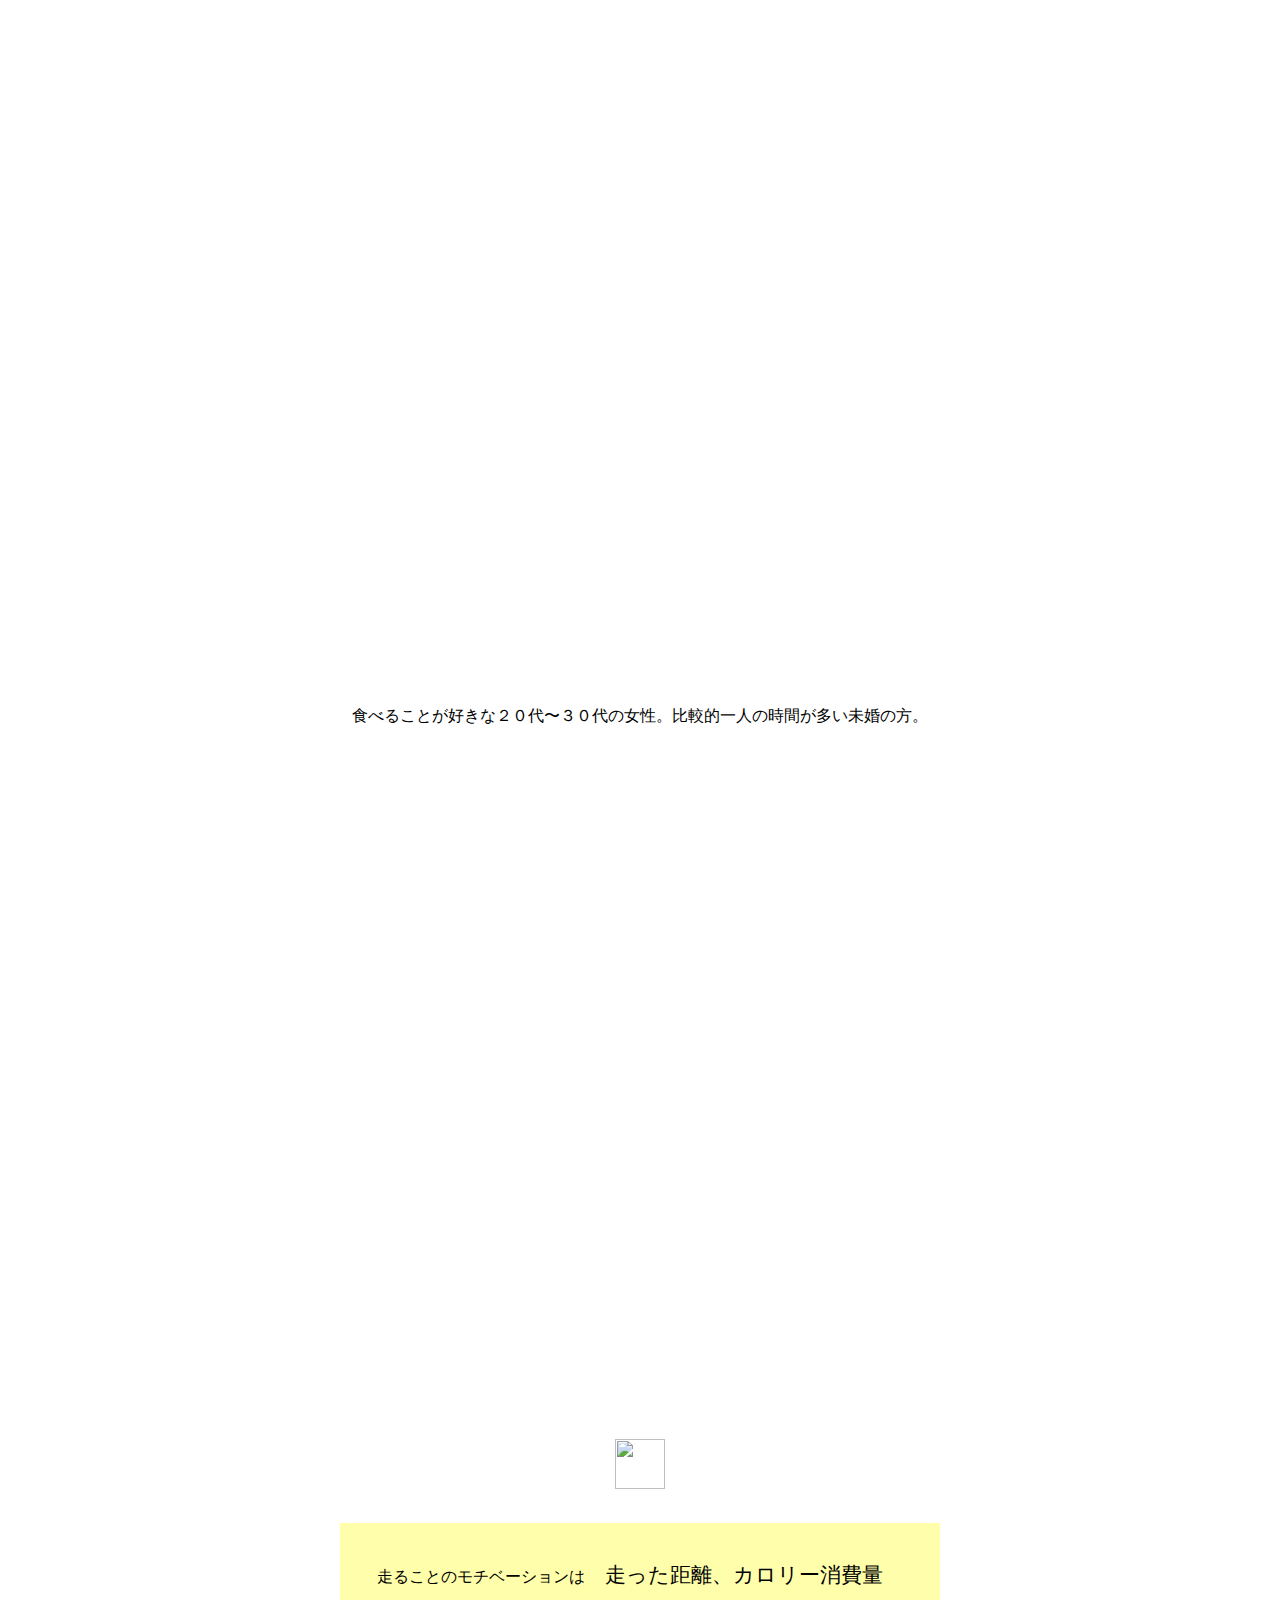
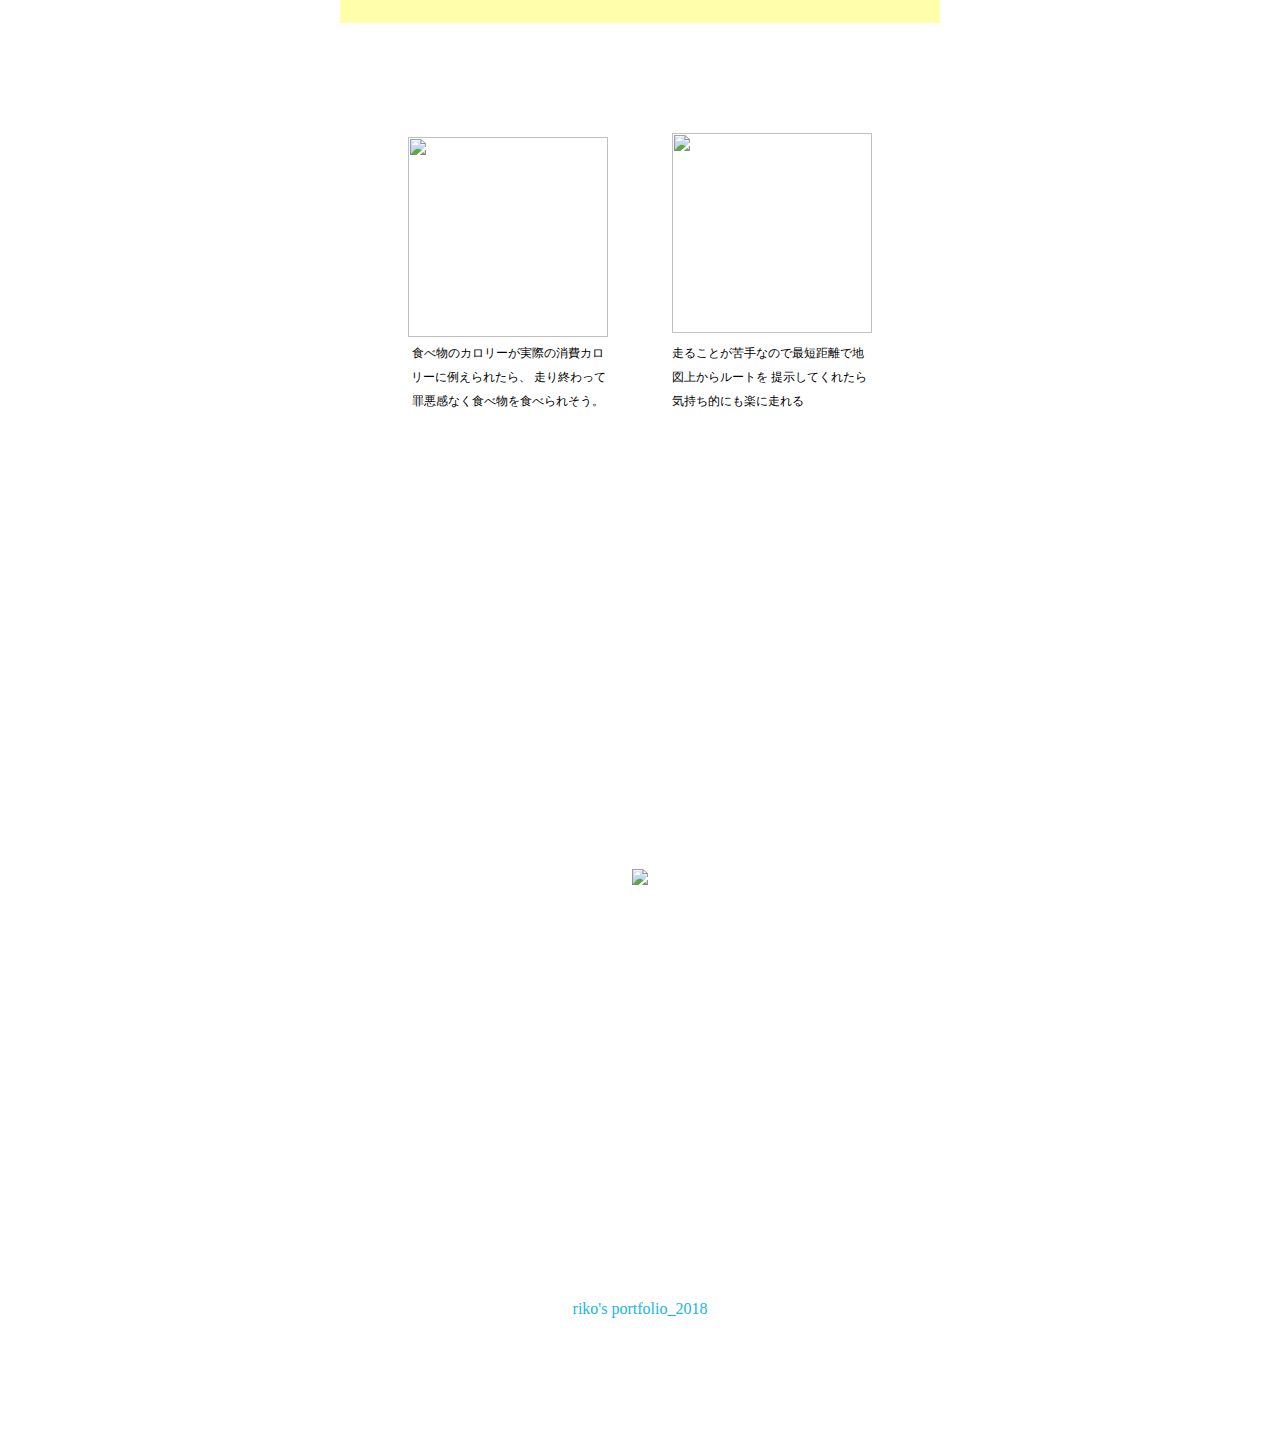
==== commit 2d249a10: "変更" ====
--- a/eating_run.html
+++ b/eating_run.html
@@ -46,7 +46,7 @@
       走る時のカロリー消費の表示が食べ物で例えられることで、走り終わってから食べることに対しての罪悪感が減る。
       下のボタンで実際に使えるから使ってみてや〜
     </div>
-       <a href="https://invis.io/FZOP6GDS639#/299753772_1" class="square_btn move">invisionでいじってみる</a>
+
     </section>
     <section  class="schedule">
       <div class="title move">
--- a/portfolio.css
+++ b/portfolio.css
@@ -1,4 +1,5 @@
 html,body{margin:0px;}
+
 .move{
     opacity: 0;
     transition: 1s ease;
@@ -11,23 +12,30 @@
     transition: 1s ease;
     transform:translateY(0);
     animation: all;
+  
     /* visibility:hidden; */
+}
+.try_text.move.inview {
+    width: 500px;
+    margin: 10px auto 100px;
+    color: #5F5F5F;
+    line-height: 2;
 }
 section .header{
   display: table;
 }
 
-section .header_title{
-  display: inline-table;
-  width: 100%;
-  text-align: right;
-  background: #FFF;
-}
-
+section .header_title {
+    display: inline-table;
+    width: 100%;
+    text-align: right;
+    background: #FFF;
+    font-size: 12px;
+}
 section .header_title li{
-  display: inline-table;
-  padding: 20px 20px;
-  font-weight: bold;
+    display: inline-table;
+    padding: 20px 20px;
+    font-weight: bold;
 
 }
 
@@ -39,13 +47,13 @@
   }
 
 section .header_title li a{
-  text-decoration: none;
-  color: #19B6E0;
+    text-decoration: none;   
+    color: #5F5F5F;
 }
 
 section .header img{
-  width: 500px;
-  height: 500px;
+    width: 500px;
+    height: 500px;
 }
 
 .copy {
@@ -53,32 +61,34 @@
 
 }
 section .text {
-  width: 740px;
-  height: 510px;
-  vertical-align: center;
-    /* vertical-align: middle; */
-  display: inline-block;
-    /* position: relative; */
-  top: 30px;
-  left: 0px;
-  vertical-align: top;
-  position: relative;
-  border-radius: 208px 320px 340px 481px;
-    /* line-height: 8; */
-    /* transform: skewX(-10deg); */
-  opacity: 1.4;
-  z-index: 111;
-  background: #FFFC93;
+    width: 740px;
+    height: 510px;
+    vertical-align: center;
+        /* vertical-align: middle; */
+    display: inline-block;
+        /* position: relative; */
+    top: 30px;
+    left: 0px;
+    vertical-align: top;
+    position: relative;
+    border-radius: 208px 320px 340px 481px;
+    opacity: 1.4;
+    z-index: 111;
+    background: #FFFC93;
 }
 section .text_profile {
     width: 530px;
-    text-align: left;
+    text-align: center;
     margin: 40px auto;
 }
 .riko_picture {
     position: relative;
     text-align: center;
     }
+section#skill {
+    text-align: center;
+    margin: 100px 0px;
+}
 section .riko_picture::before {
     background-image: url(img/大塚パン.png);
     background-repeat: no-repeat;
@@ -94,26 +104,26 @@
     font-size: 40px;
     font-weight: bold;
     /* margin-top: 100px; */
-    color: #19B6E0;
+    color: #5F5F5F;
     margin: 0px 0px 50px;
     text-align: center;
   }
 
 section .work_design1{
-  margin: 60px;
-  position: relative;
+    margin: 60px;
+    position: relative;
 }
 section .work_design1::before {
-  background-image: url(img/大塚写真.png);
-  background-repeat: no-repeat;
-  content: "";
-  position: absolute;
-    /* display: block; */
-  width: 300px;
-  height: 327px;
-    /* top: 2160px; */
-  left:-20px;
-  opacity: 0.7;
+    background-image: url(img/大塚写真.png);
+    background-repeat: no-repeat;
+    content: "";
+    position: absolute;
+        /* display: block; */
+    width: 300px;
+    height: 327px;
+        /* top: 2160px; */
+    left:-20px;
+    opacity: 0.7;
 }
 section .work_design2{
   margin: 60px;
@@ -126,7 +136,9 @@
   display: inline-block;
   position: relative;
 }
-
+section#making {
+    margin: 70px 0px;
+}
 section .explain_text {
     width: 800px;
     margin: 0 auto;
@@ -140,7 +152,7 @@
   top: 130px;
   width: 490px;
   margin: 0 auto;
-  color: #19B6E0;
+  color: #5F5F5F;
   text-align: left;
 }
 
@@ -175,11 +187,11 @@
     color: #737373;
 }
 section .application{
-  display: inline-block;
+    display: inline-block;
 }
 
 section .application2{
-  display: inline-block;
+    display: inline-block;
 }
 
 
@@ -344,7 +356,7 @@
 }
 
 .motivation_text_content {
-    color: #19B6E0;
+    color:#5F5F5F;;
 }
 section .point_text {
 width: 600px;
@@ -386,8 +398,8 @@
     display: inline-block;
     padding: 0.25em 0.5em;
     text-decoration: none;
-    color: #FFF;
-    background: #19B6E0;
+    color: #5F5F5F;
+    background:#FFFAAF;
     border-radius: 4px;
     width: 300px;
     display: block;
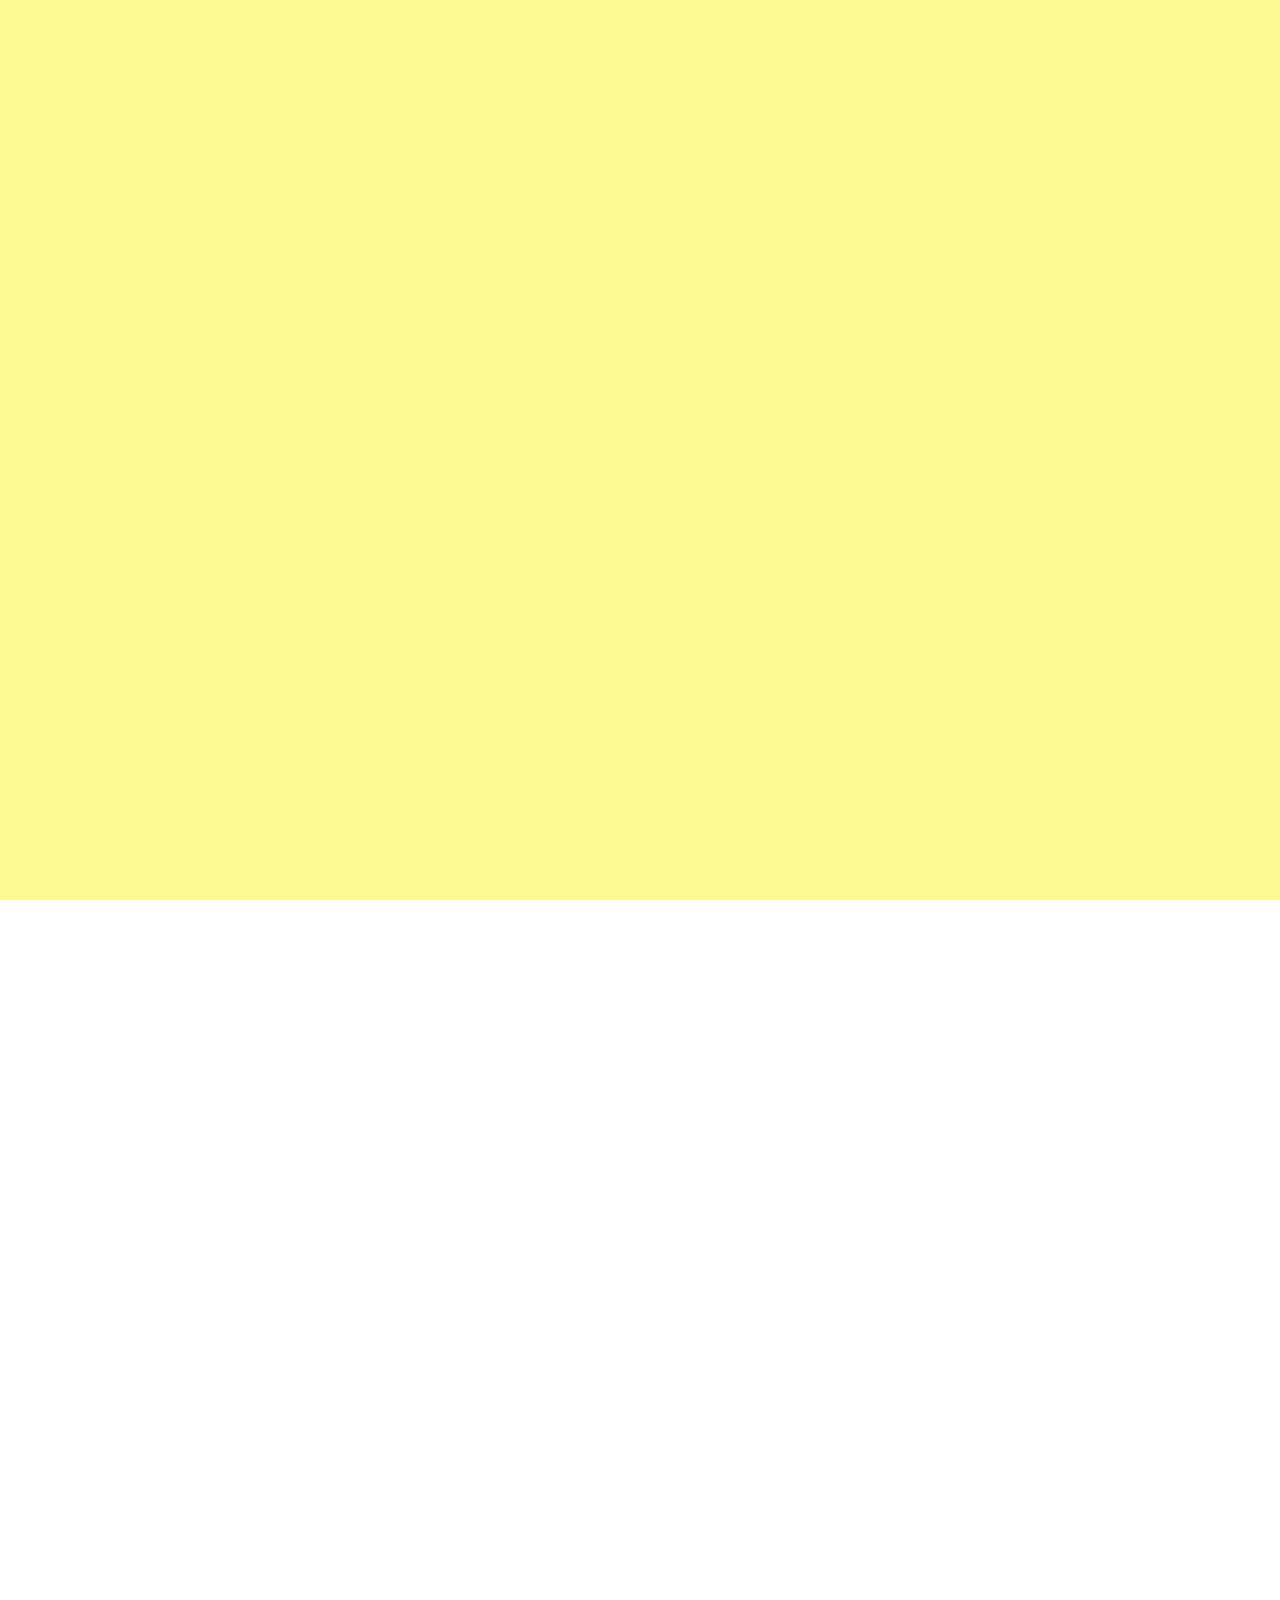
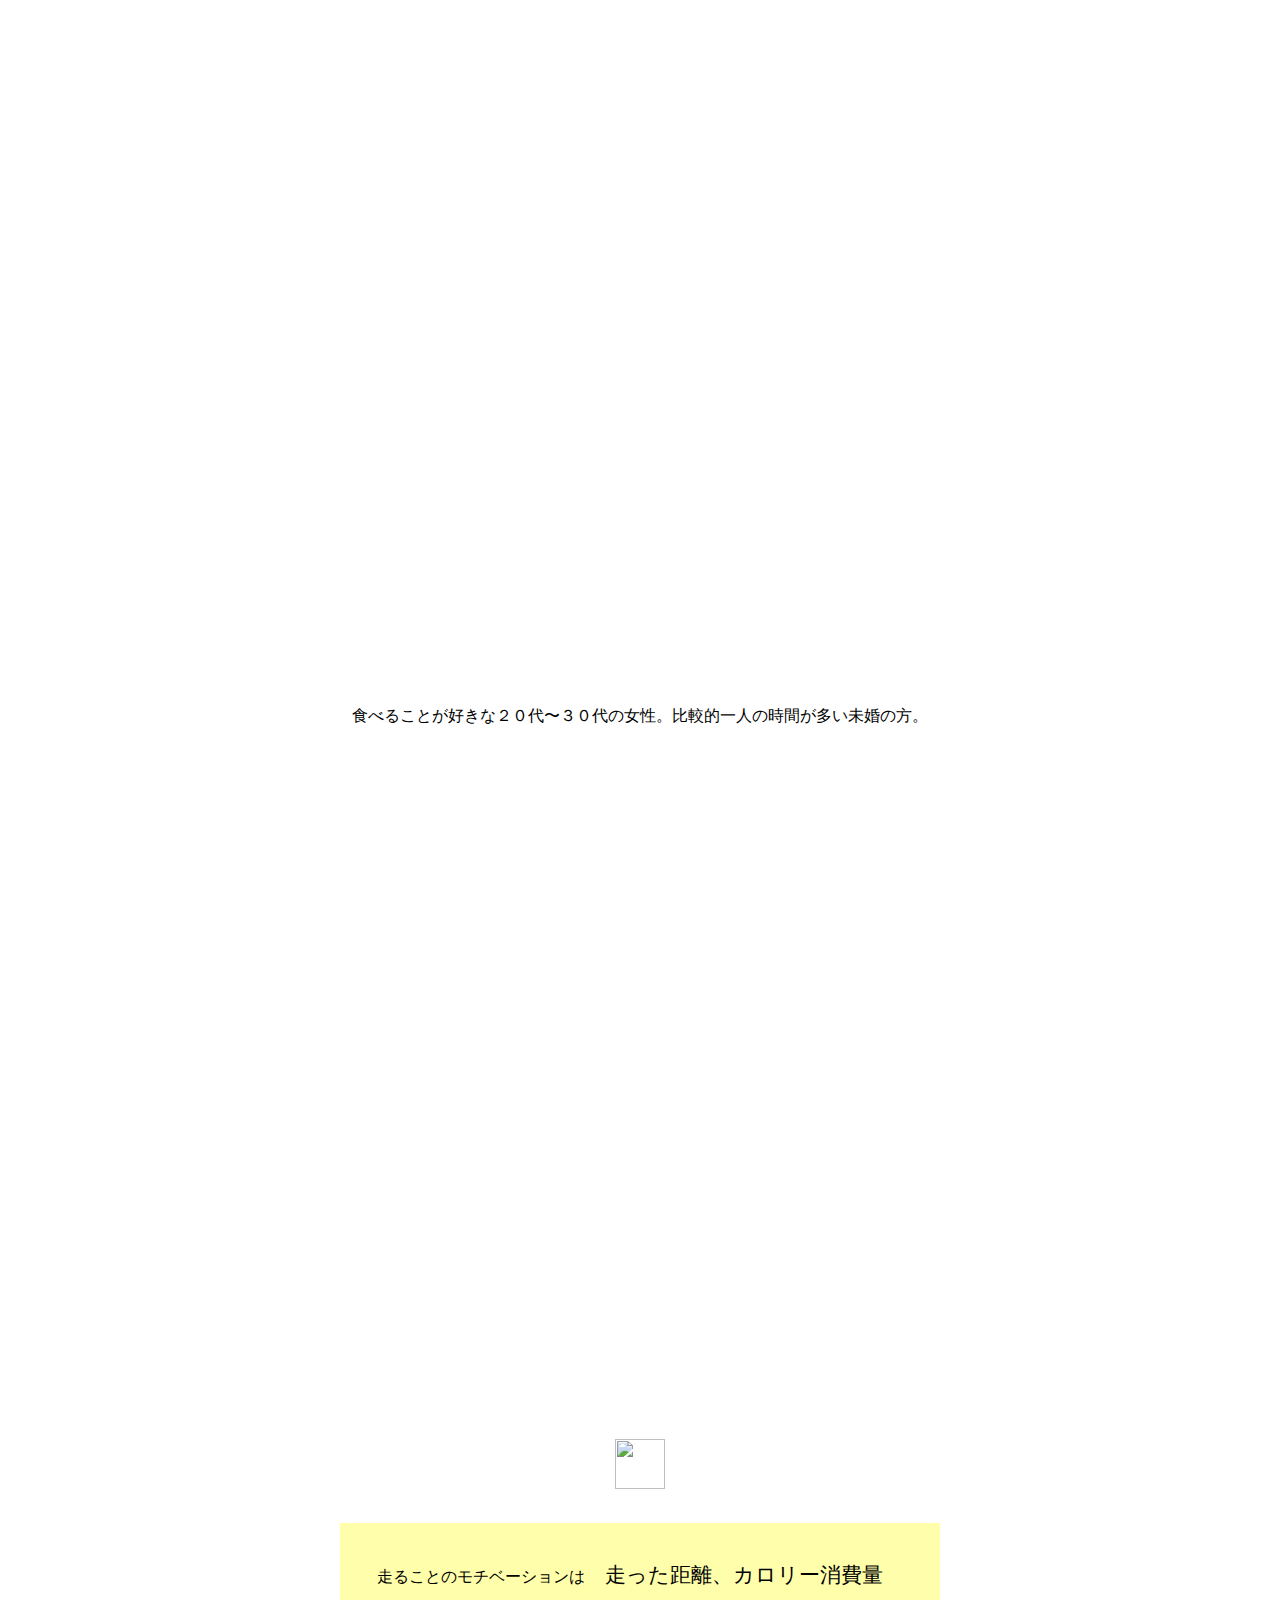
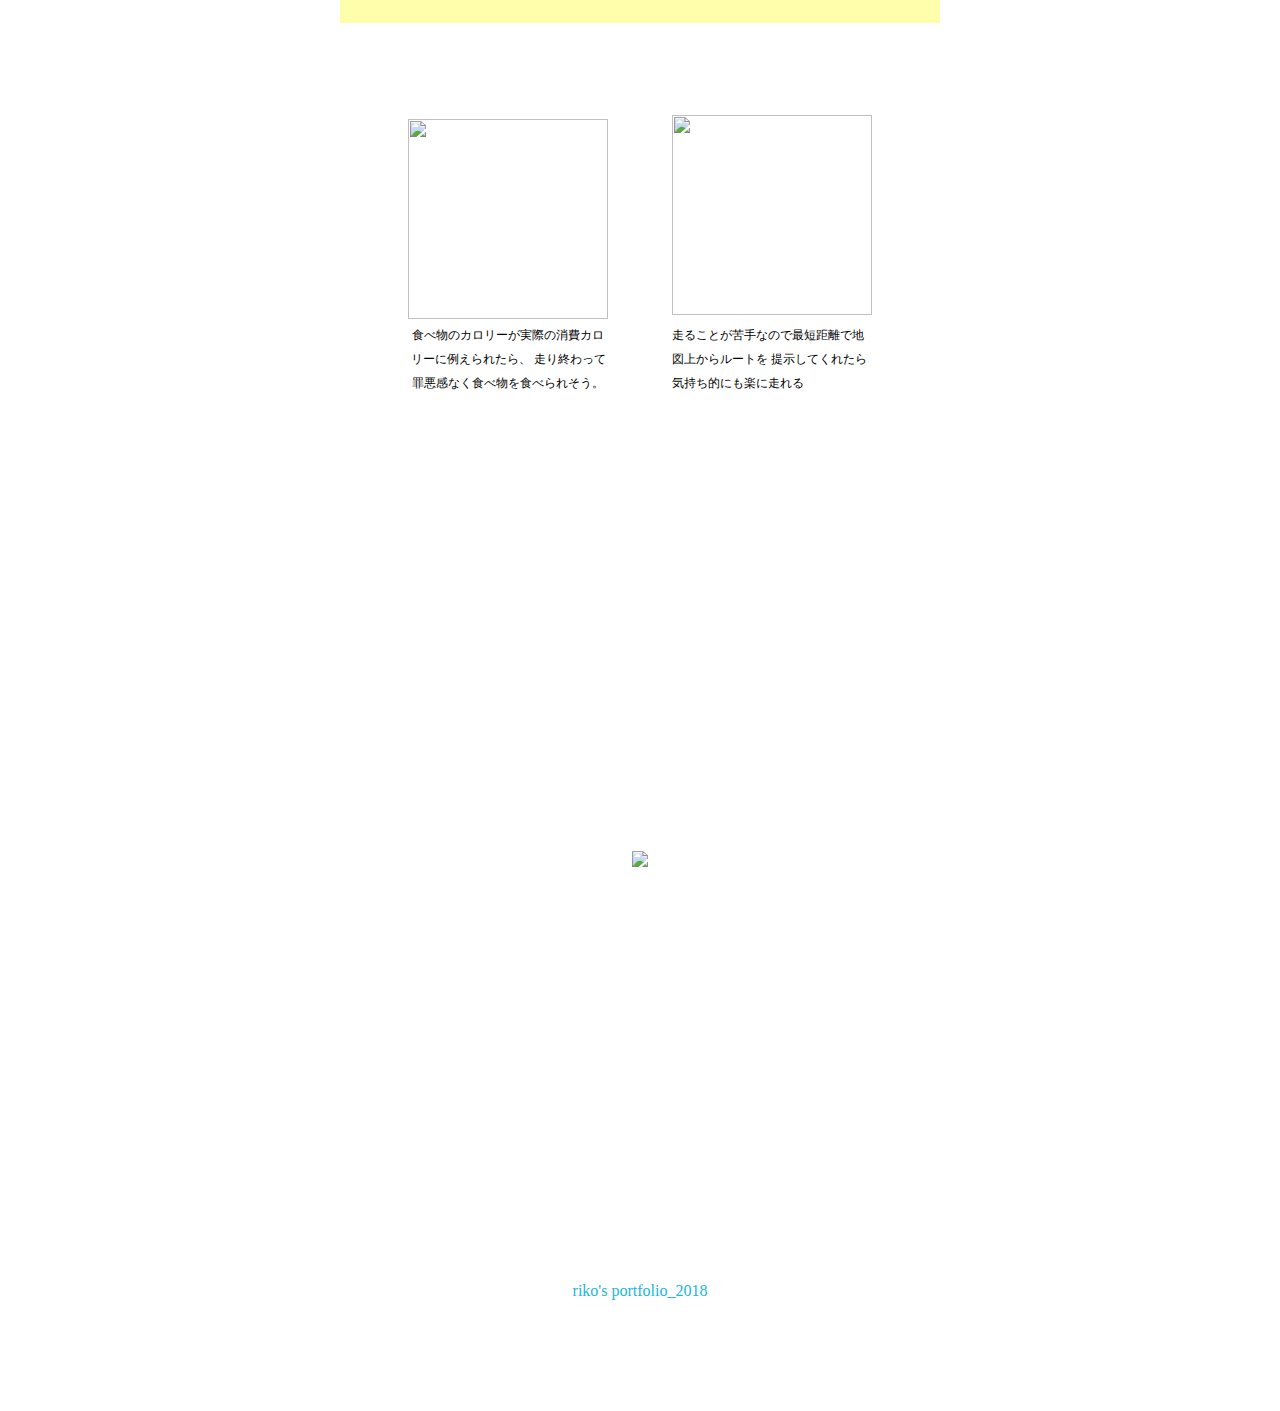
==== commit b1ed6201: "fix" ====
--- a/eating_run.html
+++ b/eating_run.html
@@ -116,7 +116,6 @@
         走ることのモチベーションは<p>走った距離、カロリー消費量</p>
       </div>
       <br>
-      <br>
       <div class="motivation_text3">
       　<div class="motivation_text_content move">
         どうしたら食べることが好きな人が走るモチベに繋げられるか？
@@ -155,7 +154,7 @@
         <img src="img/goodpoint.png">
       </div>
       <div class="title move">
-        苦労した点
+        苦労した点.
       </div>
     　 <div class="point_text move">
       スケジュール通りに進めることが難しかった。最初、ページの要素が絞れていない状態でワイヤーの下書きを始めてしまったので時間がかかってしまった。今後お仕事する時にも計画的に進めていかなければならないので計画を立てて、
